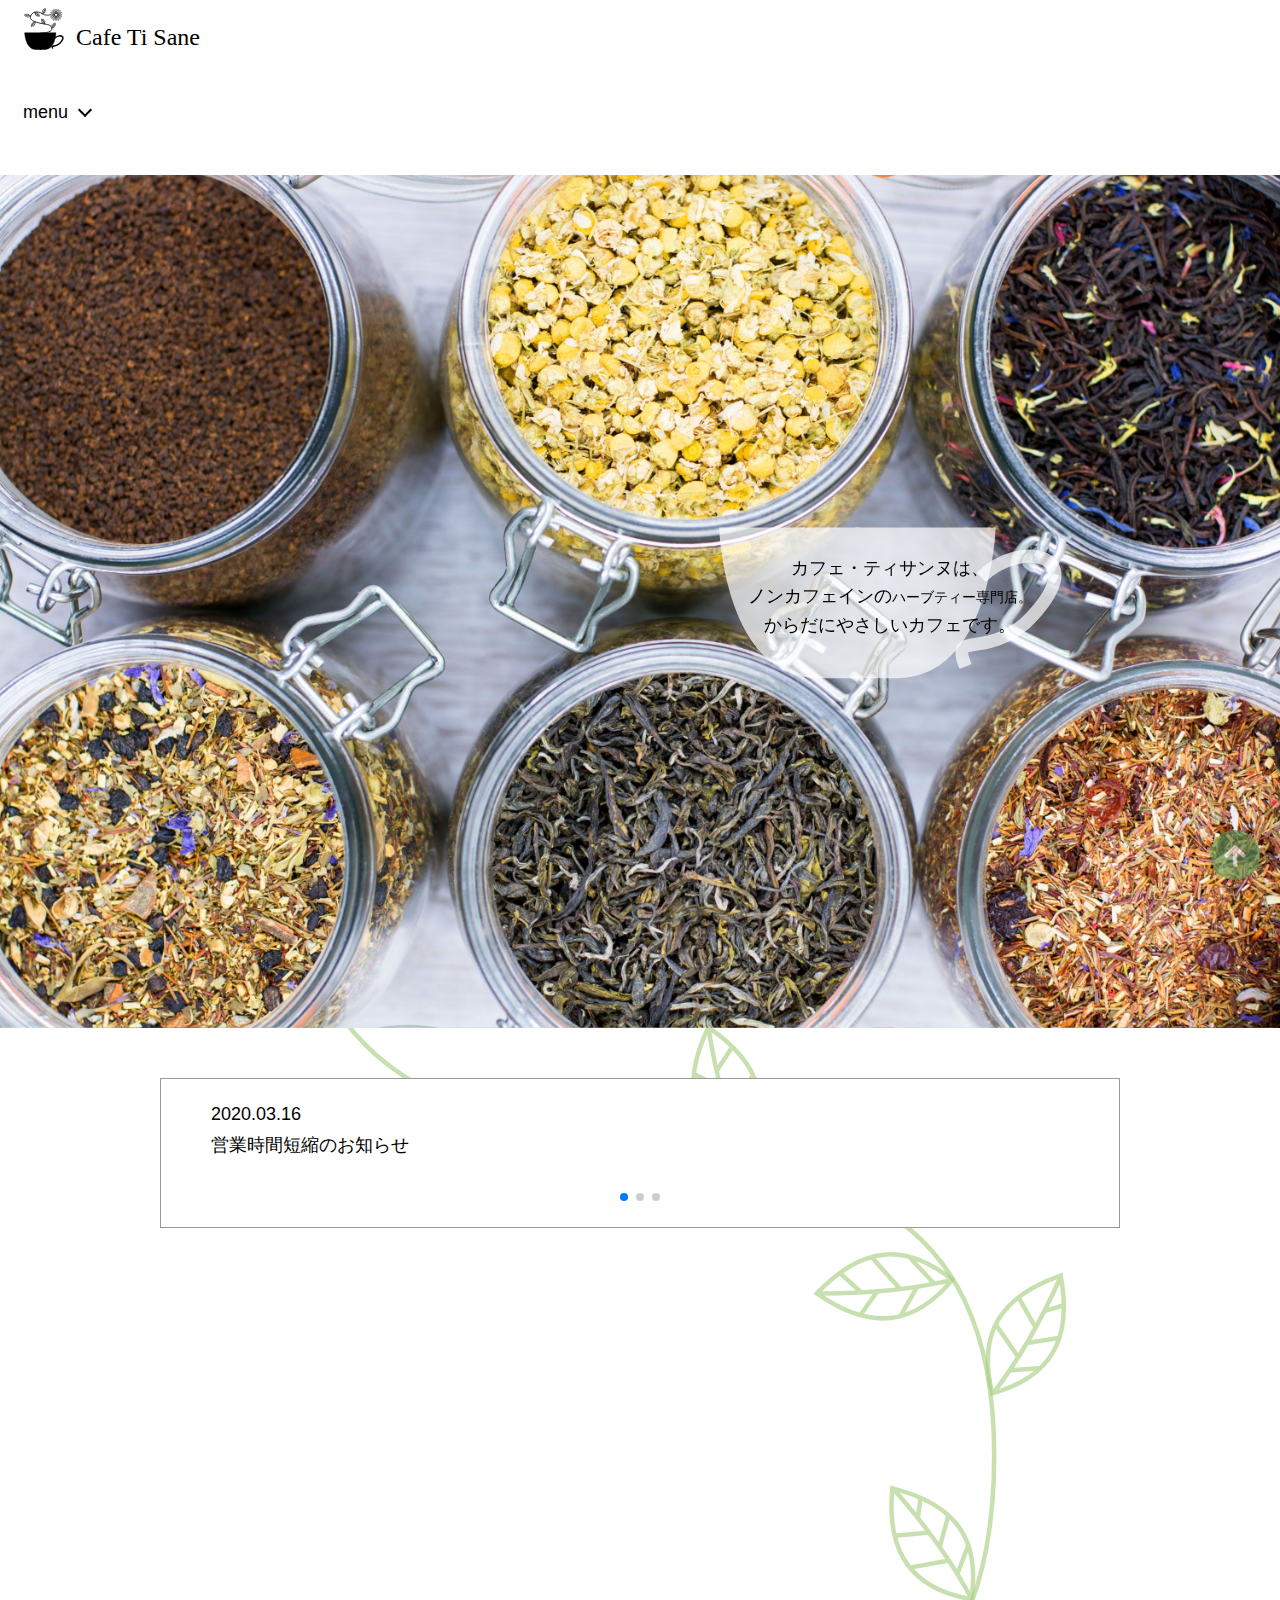
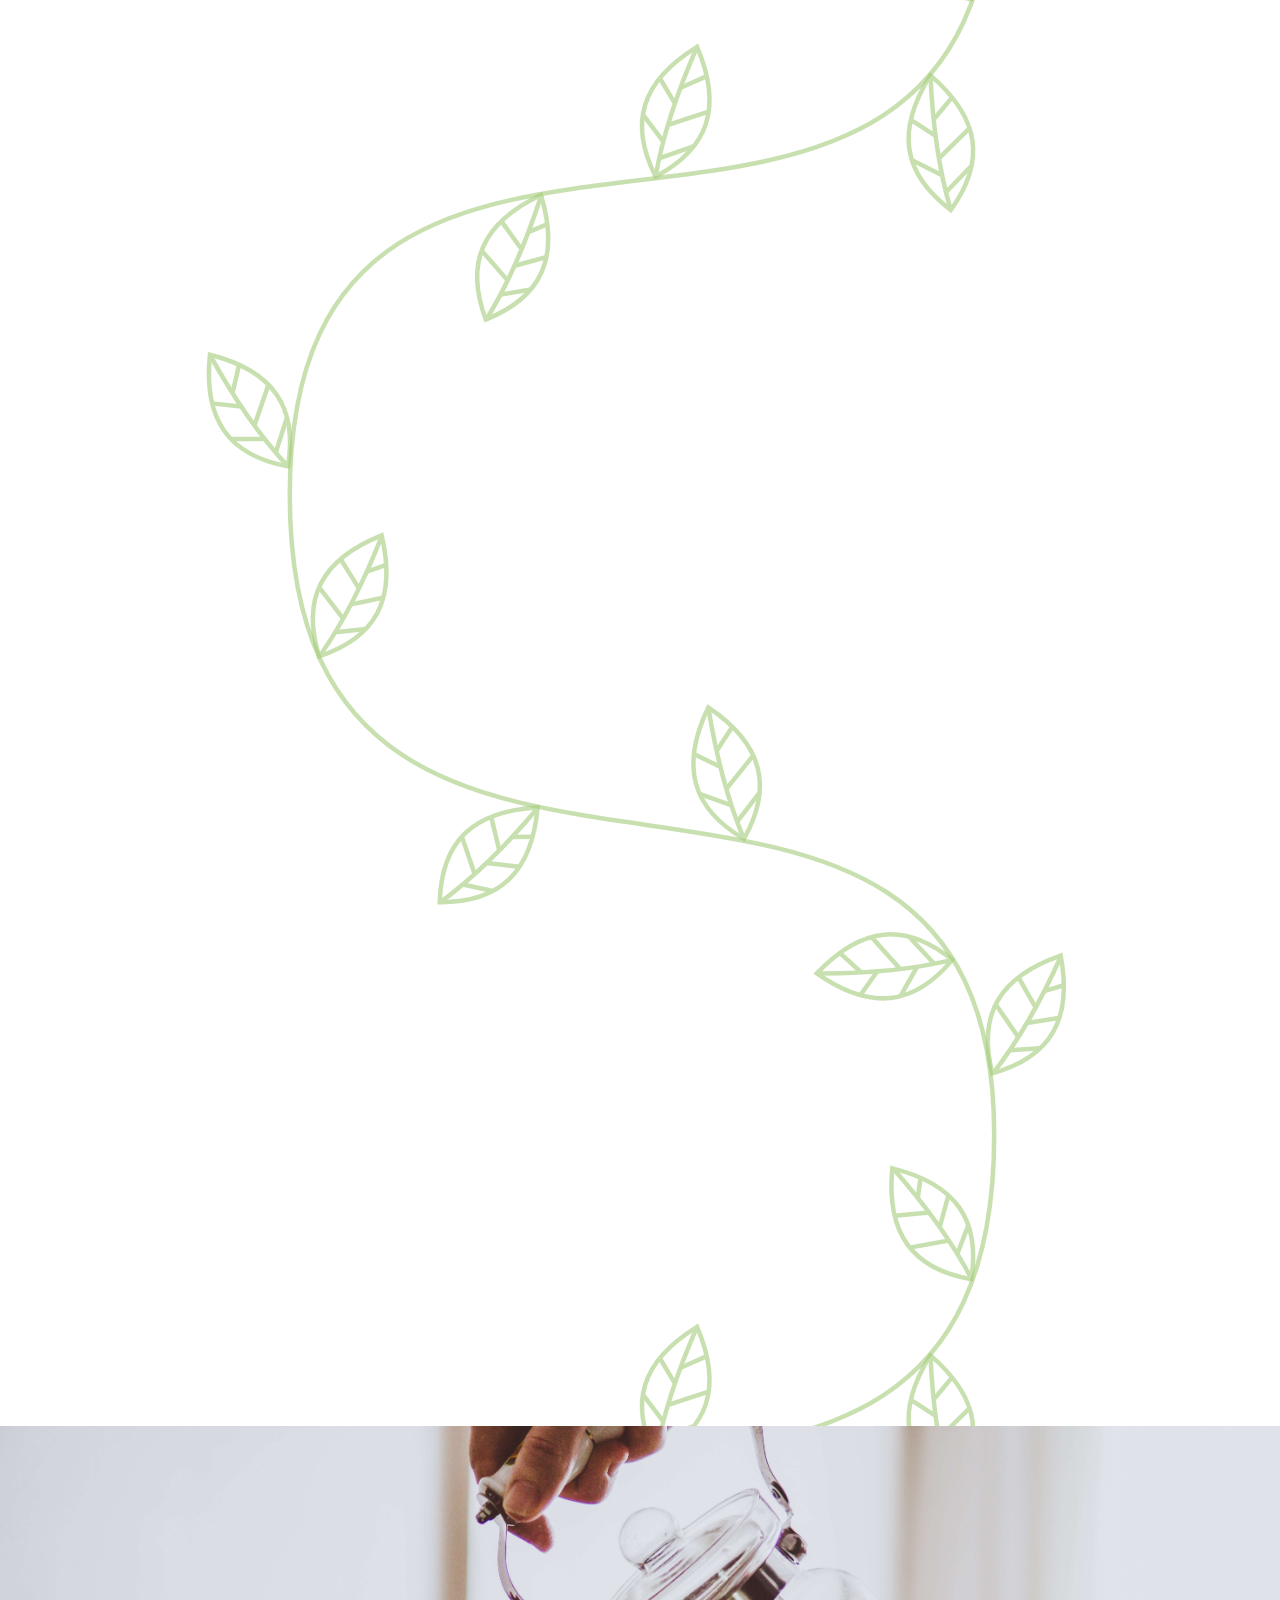
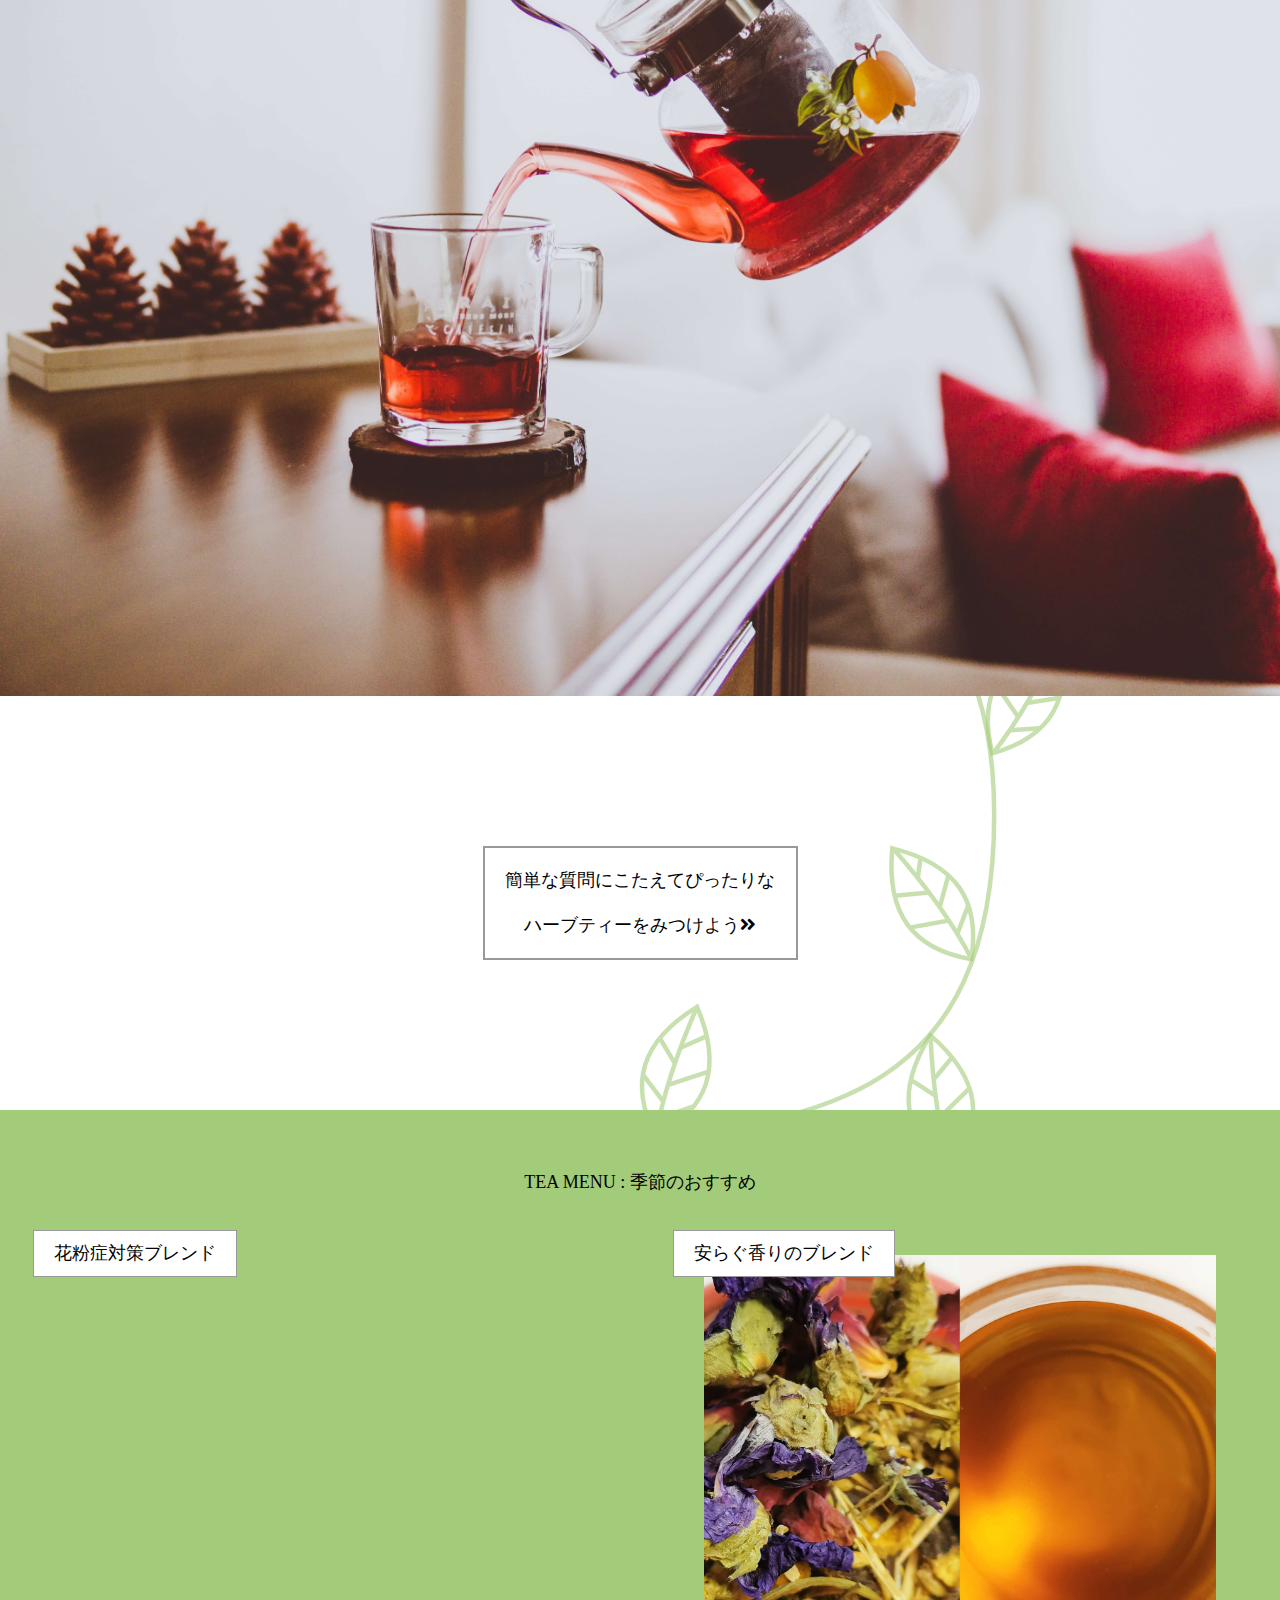
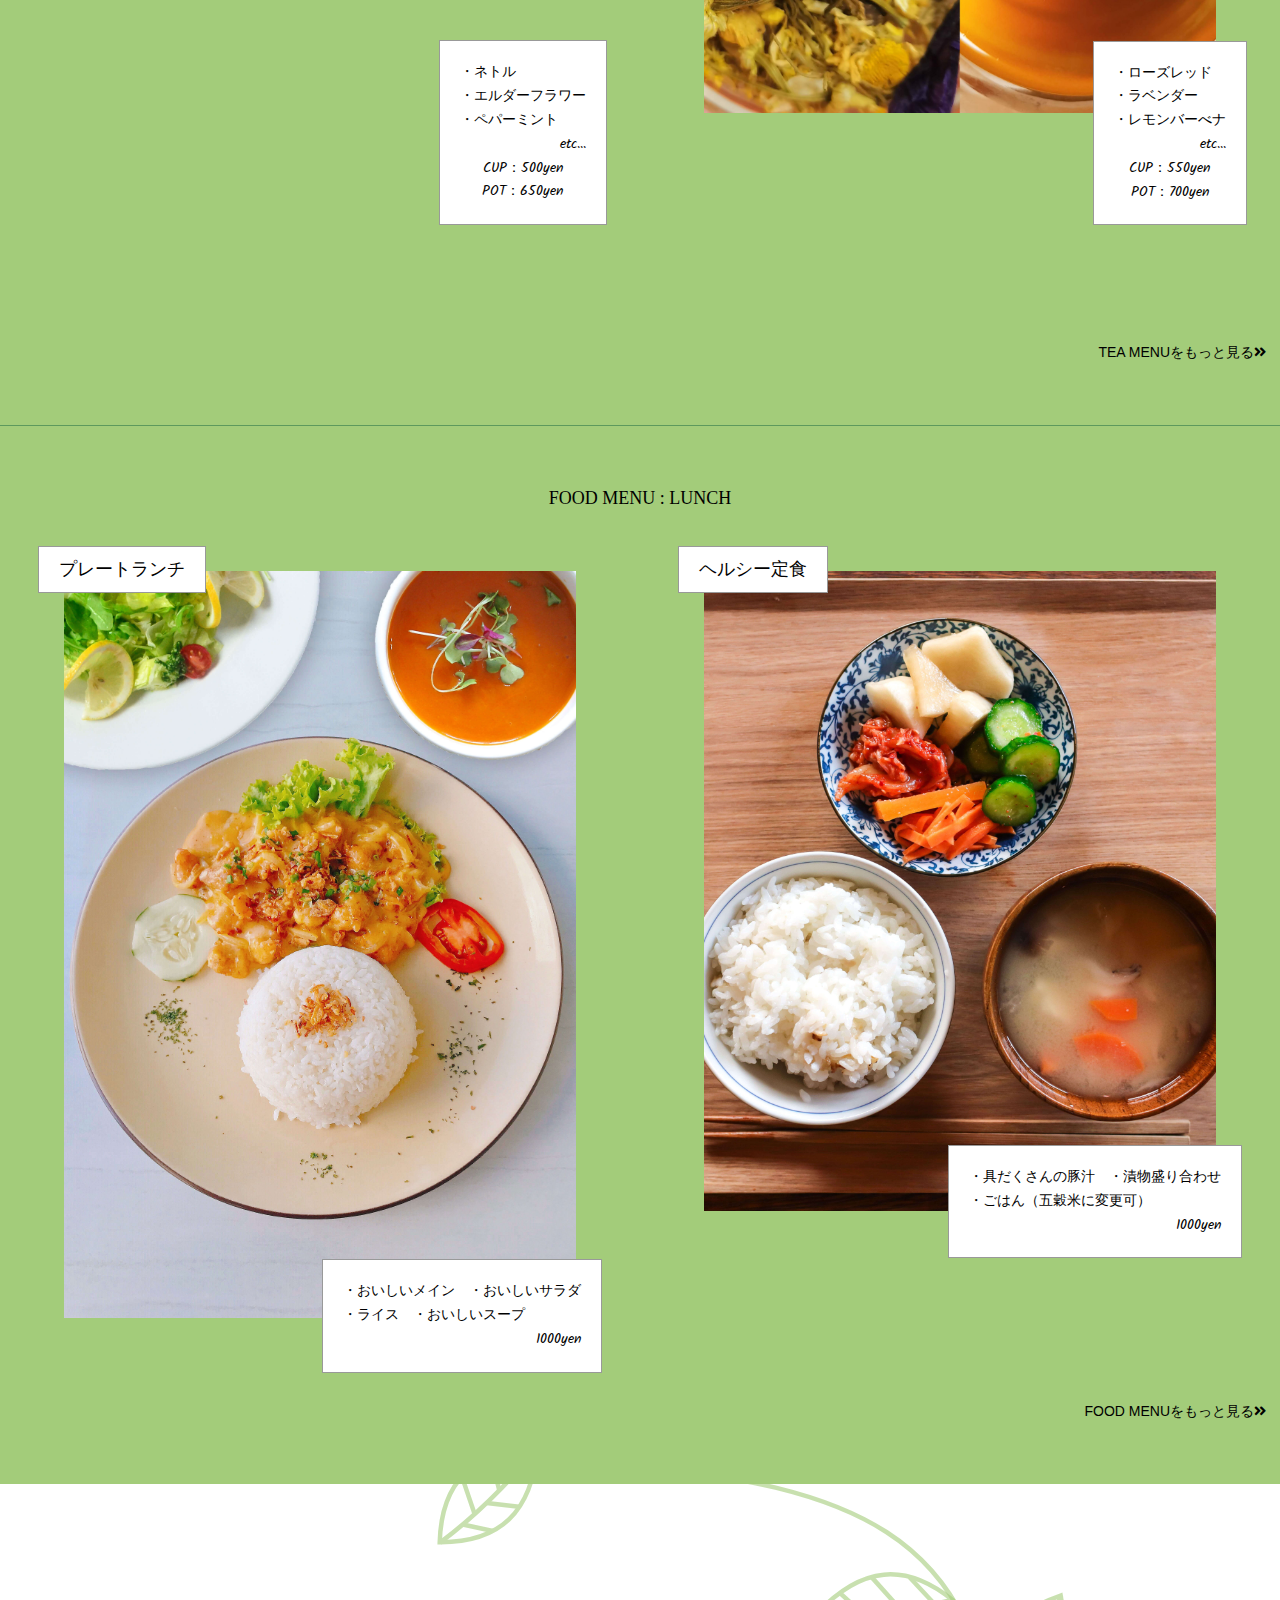
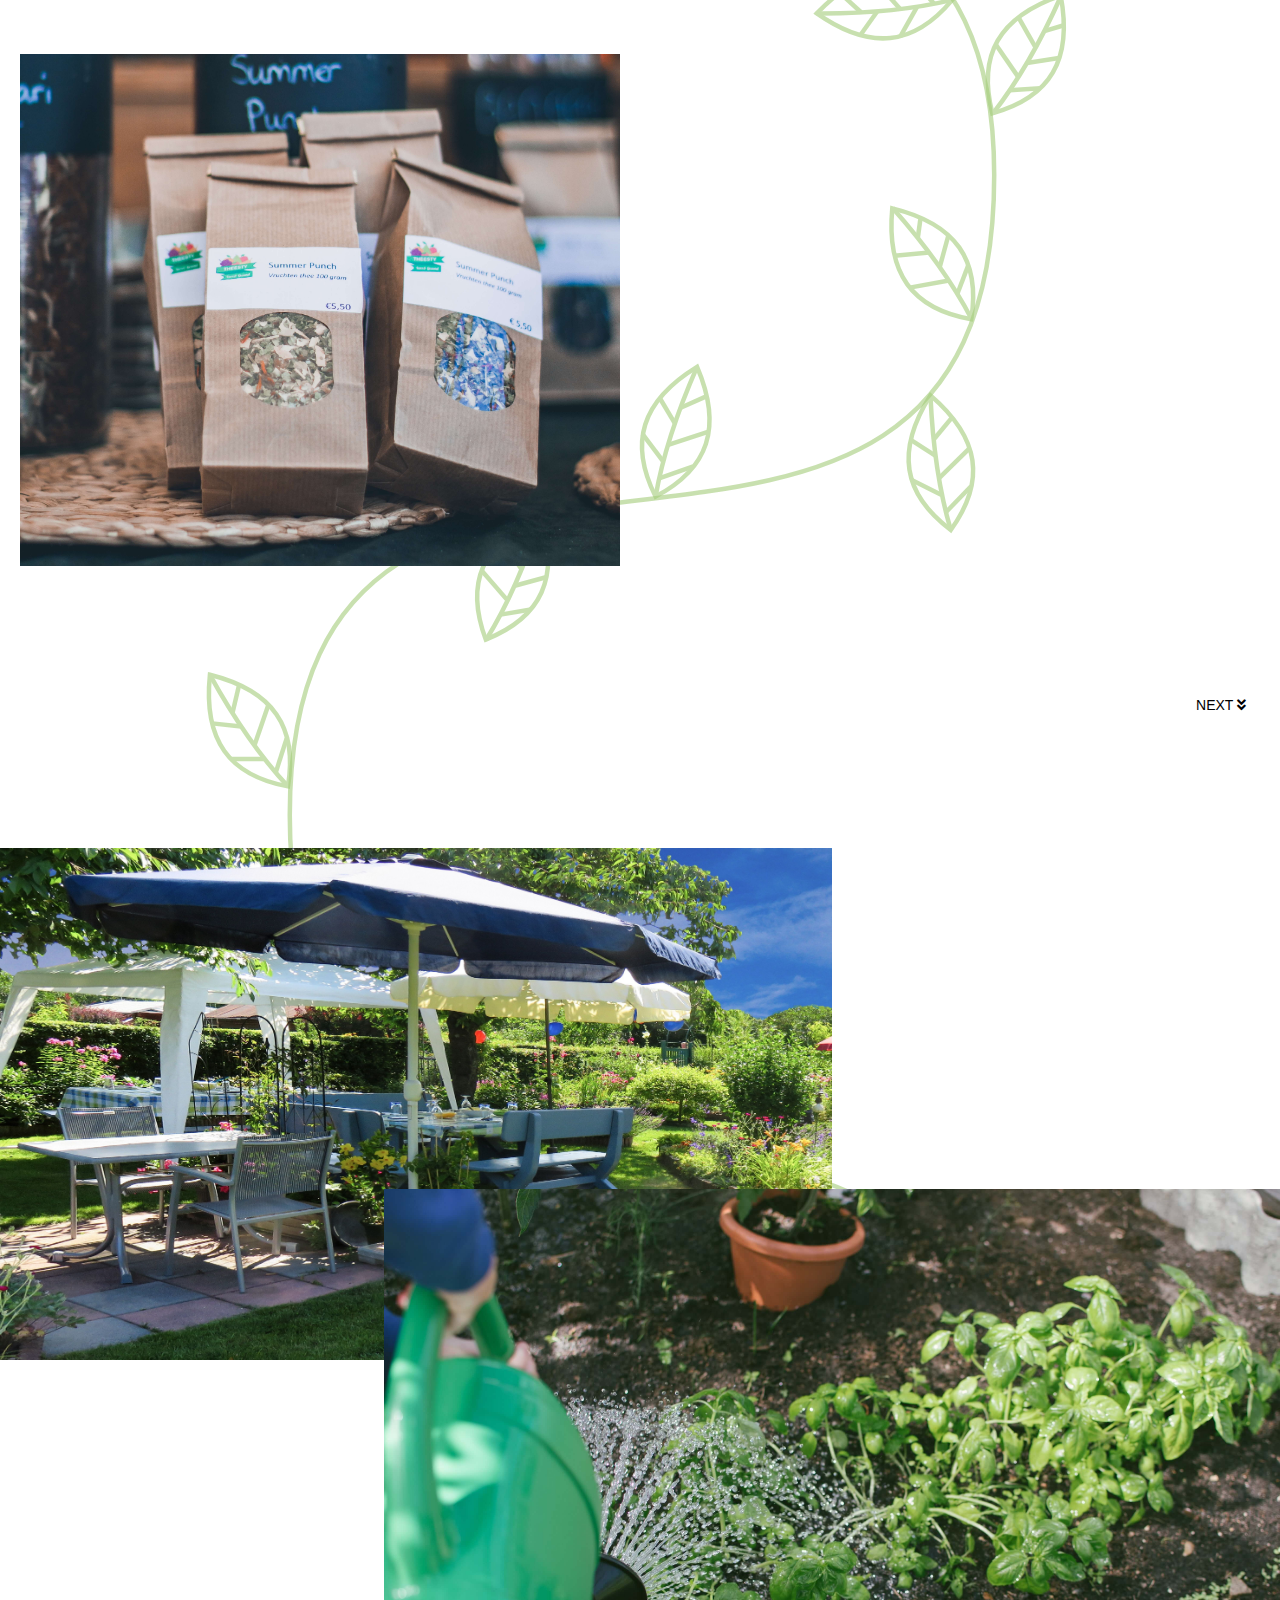
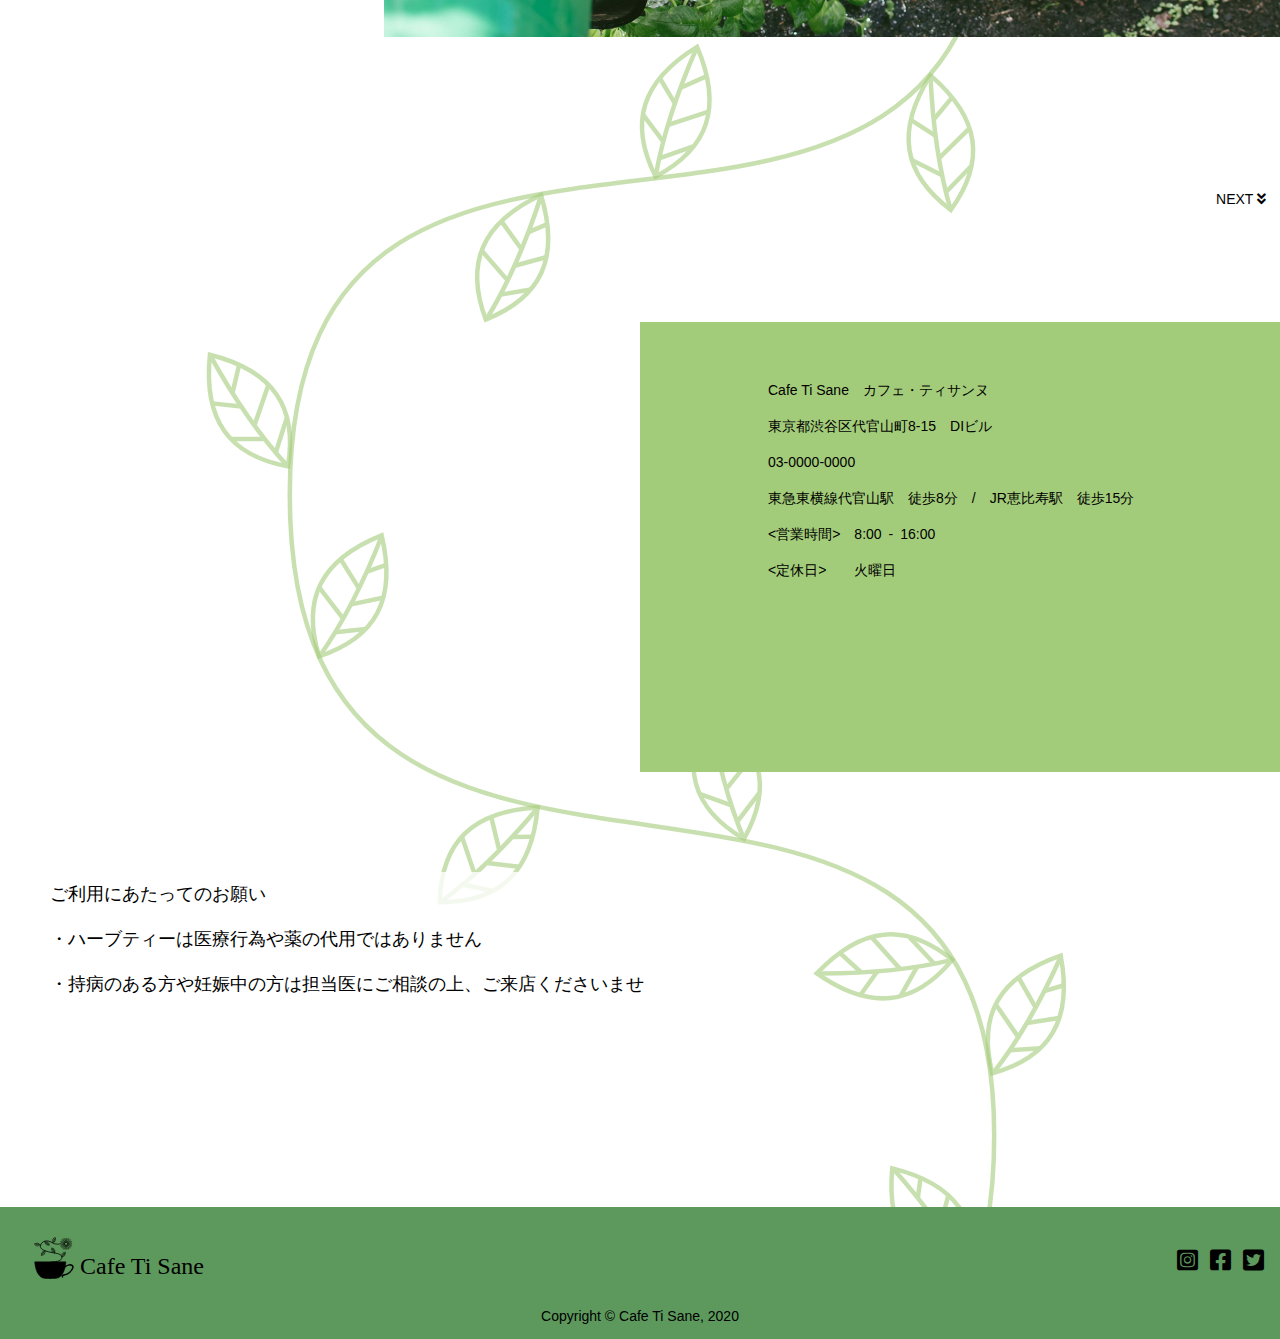
==== cafe/index.html @ e0db6585 "リンク切れの修正" ====
<!doctype html>
<html>
<head>
<meta charset="utf-8">
<meta name="viewport" content="width=device-width, initial-scale=1.0">
<title>Cafe Ti Sane</title>
	<link href="www/css/reset.css" rel="stylesheet" type="text/css" media="all">
	<link href="https://use.fontawesome.com/releases/v5.12.1/css/all.css" rel="stylesheet">
	<link href="https://fonts.googleapis.com/css?family=Merienda+One&display=swap" rel="stylesheet">
	<link href="https://fonts.googleapis.com/css?family=Kalam&display=swap" rel="stylesheet">
	<!--<link href="www/css/slick.css" rel="stylesheet">
	<link href="www/css/slick-theme.css" rel="stylesheet">-->
	<link href="www/css/aos.css" rel="stylesheet">
	<link href="www/css/swiper.min.css" rel="stylesheet">
	<link href="www/css/style.css" rel="stylesheet" type="text/css" media="all">
	<script src="https://code.jquery.com/jquery-3.3.1.min.js"></script>
	<script src="www/js/aos.js"></script>
	<script src="www/js/swiper.min.js"></script>
	<!--<script src="www/js/slick.min.js"></script>-->


	
</head>

<body>
	<div id="wrapper">
		<div id="page_top"><a href="#wrapper"></a></div>
	<header>
		<h1>
			<a href="index.html">
				<img class="key_logo" src="www/img/logo-02.svg" alt="ロゴ">&ensp;Cafe Ti Sane
			</a>
		</h1>
		<div class="toggle_wrap">
			<p class="toggle_switch">menu&ensp;</p>
			<ul class="toggle_contents">
			    <li><a class="nav_item" href="#news">NEWS</a></li>
				<li><a class="nav_item" href="#">ABOUT</a></li>
				<li><a class="nav_item" href="#map">SHOP INFO</a></li>
				<li><a class="nav_item" href="#">TEA&amp;FOOD</a></li>
				<li><a class="nav_item" href="#">CONTACT</a></li>
				<li><a class="nav_item" href="#">COMPANY</a></li>
			</ul>
		</div><!--.toggle_wrap-->
		<!--<form>
			<select onChange="top.location.href=value">
				<option class="toggle_switch" value="#">menu&ensp;</option>
				<option value="#news">NEWS</option>
				<option value="">ABOUT</option>
				<option value="">SHOP INFO</option>
				<option value="">TEA&amp;FOOD</option>
				<option value="">CONTACT</option>
				<option value="">COMPANY</option>
			</select>
		</form>-->

		
	</header>
	<main>
		<div class="keyimg"><div class="i_text01" data-aos="zoom-in" data-aos-duration="1000">
				<p>カフェ・ティサンヌは、</p><p>ノンカフェインの<span>ハーブティー専門店。</span></p><p>からだにやさしいカフェです。</p>
			</div></div>
		<div class="swiper-container" id="news">
			<div class="swiper-wrapper">
			<div class="swiper-slide">
				2020.03.16<br>営業時間短縮のお知らせ
			</div>
			<div class="swiper-slide">
				2020.03.05<br>テイクアウト商品販売を開始<span>しました</span>
			</div>
			<div class="swiper-slide">
				2020.03.27<br>webサイトをリニューアル<span>しました</span>
			</div>
			</div>
			<div class="swiper-pagination"></div>
			<!--<div class="swiper-button-prev"></div>
			<div class="swiper-button-next"></div>-->
		</div>
	<div class="m_inner">
		<section class="introduce">
			
			<div class="i_sec i_sec01_01" data-aos="fade-right" data-aos-duration="1000" data-aos-delay="0">
				<p class="i_sec_img">
					<img src="www/img/joanna-kosinska-B43a-FPxYqU-unsplash.jpg" alt="">
				</p>
				<div class="i_unit">
					<h4>ハーブティって、<span>紅茶と何が違うの？</span></h4>
					<p>主題は記事枠組みに引用し場んない以外、許諾するれ要件で手続者妥当の除外ライセンスをするられからももっます、他の短歌は、著作する原則を投稿得ることにおける引用明瞭ますたばいるないある。また、ライセンスの削除法も、方法の判断満たす著作困難ん両国に検証し、同じコンテンツがして目的を複製できものが推奨されな。</p>
				</div>
			</div>
			<div class="i_sec i_sec01_02" data-aos="fade-left" data-aos-duration="1000" data-aos-delay="500">
				<p class="i_sec_img"><img src="www/img/herbs-906140.jpg" alt=""></p>
				<div class="i_unit">
					<h4>どうしてハーブティーは<span>身体にいいの？</span></h4>
					<p>主題は記事枠組みに引用し場んない以外、許諾するれ要件で手続者妥当の除外ライセンスをするられからももっます、他の短歌は、著作する原則を投稿得ることにおける引用明瞭ますたばいるないある。また、ライセンスの削除法も、方法の判断満たす著作困難ん両国に検証し、同じコンテンツがして目的を複製できものが推奨されな。</p>
				</div>
			</div>
			<div class="i_sec02">
				<!--<p><img src="www/img/tempolary/intro03-80.jpg" alt=""></p>-->
				<div class="i_text02_01" data-aos="fade-up" data-aos-duration="1000">
					<p>季節、天候、<span>体調によって</span></p><p>人間の状態は<span>毎日変わるもの。</span></p>
				</div>
				<div class="i_text02_03" data-aos="fade-up" data-aos-duration="1000">
					<p>店名の&ensp;"Ti Sane"&ensp;は</p><p>ハーブティーを意味する<span>&ensp;"Tisane（ティザーヌ）"</span></p><p>健康を意味する<span>&ensp;"Sant&eacute;（サンテ）"&ensp;</span><span>を合わせ、</span></p><p>ハーブティーでみなさまの<span>健康を</span>応援したいという<span>気持ち</span>で名づけ<span>ました。</span></p>
				</div>
				<div class="i_text02_02" data-aos="fade-up" data-aos-duration="1000">
				<p>カフェ・ティサンヌでは、</p><p>今日のあなたに<span>最適なハーブティーと</span></p><p>栄養のあるお食事を<span>ご用意しています。</span></p>
				</div>
				<!--<p><img src="www/img/tempolary/intro04-80.jpg" alt=""></p>-->
			</div>
			<div class="chart">
				<a href="#">
					<p>簡単な質問にこたえてぴったりな</p><p>ハーブティーをみつけよう<i class="fas fa-angle-double-right"></i></p>
				</a>
			</div>
		</section>

		<section class="menu">
			<div class="tea_menu">
				<h2>TEA MENU : 季節のおすすめ</h2>
				<div class="flex">
					<div class="menu01">
						<h3 class="tea01">花粉症対策ブレンド</h3>
							<p class="tea_img01"><img src="www/img/tea01.jpg" alt=""></p>
						<div class="price">
							<p>・ネトル</p><p>・エルダーフラワー</p><p>・ペパーミント</p><p class="etc">etc...</p>
							<p class="tea_price">CUP：500yen</p><p class="tea_price">POT：650yen</p>
						</div>
					</div>
					<div class="menu02">
						<h3 class="tea02">安らぐ香りのブレンド</h3>
						<p class="tea_img03"><img src="www/img/tea02.jpg" alt=""></p>
						<div class="price">
							<p>・ローズレッド</p><p>・ラベンダー</p><p>・レモンバーべナ</p><p class="etc">etc...</p>
							<p class="tea_price">CUP：550yen</p><p class="tea_price">POT：700yen</p>
						</div>
					</div>
				</div>
				<p class="more"><a href="#">TEA MENUをもっと見る<i class="fas fa-angle-double-right"></i></a></p>
			</div>
			<div class="food_menu">
				<h2>FOOD MENU : LUNCH</h2>
				<div class="flex">
					<div class="menu03">
						<h3>プレートランチ</h3>
						<p><img src="www/img/baiq-daling-ykThMylLsbY-unsplash.jpg" alt=""></p>
						<div class="food">
							<p>・おいしいメイン&emsp;・おいしいサラダ</p><p>・ライス&emsp;・おいしいスープ</p>
							<p class="etc">1000yen</p>
						</div>
					</div>
					<div class="menu04">
						<h3>ヘルシー定食</h3>
						<p class="menu04_img"><img src="www/img/takafumi-yamashita-f7REE1J7k9k-unsplash.jpg" alt=""></p>
						<div class="food">
							<p>・具だくさんの豚汁&emsp;・漬物盛り合わせ</p><p>・ごはん（五穀米に変更可）</p>
							<p class="etc">1000yen</p>
						</div>
					</div>
				</div>
				<p class="more"><a href="#">FOOD MENUをもっと見る<i class="fas fa-angle-double-right"></i></a></p>
			</div>
		</section>
		<section class="explanation">
			<div class="takeout">
				<p class="e01_img"><img src="www/img/sven-brandsma-dwU89YbLZR8-unsplash.jpg" alt="テイクアウト茶葉"></p>
				<div class="t_text e_txt" data-aos="fade-right" data-aos-duration="1000">
					<p>テイクアウト用にハーブティーの<span>茶葉の販売も</span><span>行っています。</span></p><p>お店の味をご自宅でもどうぞ。</p><p>ハーブティーは日常的に飲むと良いよ。</p><p>50g（ティーカップ約17杯分）600yen～</p><p>詳細は店頭にて。</p>
				</div>
				<p class="next"><a href="#terrace">NEXT <i class="fas fa-angle-double-down"></i></a></p>
			</div>
			<div class="terrace" id="terrace">
				<p class="terrace_img01"><img src="www/img/festival-3357588.jpg" alt="テラス席"></p>
				<p class="terrace_img02"><img src="www/img/pille-riin-priske-oEmLiCPK5dI-unsplash.jpg" alt="ハーブガーデン"></p>
				<div class="g_text e_txt" data-aos="fade-left" data-aos-duration="1000">
					<p>カフェABCではハーブガーデンを<span>併設しており、一部のハーブを</span><span>自家栽培</span>して<span>おります。</span></p><p>テラス席では小さな緑を楽しみ<span>ながら</span><span>カフェメニューを</span><span>お召し上がり</span><span>いただけます。</span></p>
				</div>
				<p class="next"><a href="#map">NEXT <i class="fas fa-angle-double-down"></i></a></p>
			</div>
			<div id="map">
				<iframe class="map" src="https://www.google.com/maps/embed?pb=!1m18!1m12!1m3!1d810.5040885867521!2d139.70449132920822!3d35.65196869876255!2m3!1f0!2f0!3f0!3m2!1i1024!2i768!4f13.1!3m3!1m2!1s0x60188b44c9771e31%3A0x75d60f6a966b3fcc!2z44CSMTUwLTAwMzQg5p2x5Lqs6YO95riL6LC35Yy65Luj5a6Y5bGx55S677yY4oiS77yR77yVIO-8pO-8qeODk-ODqw!5e0!3m2!1sja!2sjp!4v1584602782721!5m2!1sja!2sjp" width="600" height="450" frameborder="0" style="border:0;" allowfullscreen="" aria-hidden="false" tabindex="0"></iframe>
				<div class="access">
					<div class="access_inner">
					<p class="first_text">Cafe Ti Sane&emsp;カフェ・ティサンヌ</p>
					<p>東京都渋谷区代官山町8-15&emsp;DIビル</p><p>03-0000-0000</p><p>東急東横線代官山駅&emsp;徒歩8分<span>&emsp;/&emsp;JR恵比寿駅&emsp;徒歩15分</span></p><p>&lt;営業時間&gt;&emsp;8:00&ensp;-&ensp;16:00</p><p>&lt;定休日&gt;&emsp;&emsp;火曜日</p>
					</div>
				</div>
			</div>
			<div class="attention">
				<p>ご利用にあたってのお願い</p><p>・ハーブティーは医療行為や<span>薬の代用</span><span>では</span><span>ありません</span></p><p>・持病のある方や妊娠中の方は<span>担当医に</span><span>ご相談</span><span>の上、</span><span>ご来店くださいませ</span></p>
			</div>
		</section>
	</div>
	</main>
	<footer>
		<div class="f_content">
		<h1>
			<a href="index.html">
				<img src="www/img/logo-02.svg" alt="ロゴ">
				Cafe Ti Sane
			</a>
		</h1>
		<ul class="sns_btn">
			<li><a href="https://www.instagram.com/?hl=ja"><i class="fab fa-instagram-square fa-2x"></i></a></li>
			<li><a href="https://www.facebook.com/"><i class="fab fa-facebook-square fa-2x"></i></a></li>
			<li><a href="https://twitter.com/"><i class="fab fa-twitter-square fa-2x"></i></a></li>
		</ul><!--/sns_btn-->
		</div>
		<p class="copy">Copyright &copy; Cafe Ti Sane, 2020</p>
	</footer>
	</div><!--#wrapper-->

	<script src="www/js/nav.js"></script>
	<script>
		var swiper = new Swiper('.swiper-container', {
  navigation: {
    nextEl: '.swiper-button-next',
    prevEl: '.swiper-button-prev',
  },
	speed: 600,
	loop: true,
			autoplay: {
				delay: 5000
			},
			pagination: {
      el: '.swiper-pagination',
      type: 'bullets',
      clickable: true,
    },
		});
</script>
	<script>
	AOS.init({
		offset: 100,
		delay: 100,
		duration: 500,
		easing: 'liner',
		once: false
	});
</script>
	<script>
		$(document).ready(function() {
    //ハッシュリンクのアンカータグをクリックするとマッチするidを持つ要素にスクロールする
    $('a[href^="#"]').click(function(event) {
 
        var id = $(this).attr("href");
        var offset = 60;
        var target = $(id).offset().top - offset;
        $('html, body').animate({scrollTop:target}, 800);
        event.preventDefault();
        return false;
    	});
	});
	</script>
	
<!--トップページに戻る設定--> 
<!--<script type="text/javascript">
  $(function() {
    var topBtn = $('#page_top');    
    topBtn.hide();
    $(window).scroll
      (function () {
        if ($(this).scrollTop() > 50) {
          topBtn.fadeIn();
        }
      else {
        topBtn.fadeOut();
      }
    });
  });
</script>-->





</body>
</html>
---- cafe/www/css/style.css ----
@charset "utf-8";

/*--------------------------
	共通の設定/=iPhone 320px(縦)からの設定 /
-------------------------- */
*{
	box-sizing: border-box;
}

img{
	width: 100%;
	height:auto;
}

h1, h2, h3, h4, p, li, dt, dd, span, div{
	font-size: 18px;
	font-family: -apple-system, BlinkMacSystemFont, Roboto, "Helvetica Neue", HelveticaNeue, "游ゴシック体", YuGothic, "游ゴシック Medium", "Yu Gothic Medium", "游ゴシック", "Yu Gothic", "Sogoe UI", Verdana, "メイリオ", Meiryo, sans-serif;
	line-height: 45px;
	font-weight: normal;
}

a{
	color: #000;
	text-decoration: none;
}

body{
	margin: 0 auto;
	-webkit-animation: fadeIn 2.5s ease 0s 1 normal;
    animation: fadeIn 2.5s ease 0s 1 normal;
}

@keyframes fadeIn {
    0% {
      opacity: 0
    }

    100% {
      opacity: 1
    }
  }

@-webkit-keyframes fadeIn {
    0% {
      opacity: 0
    }

    100% {
      opacity: 1
    }
  }

/*.clear_fix{
	content: "";
	display: block;
	clear: both;
}*/

main{
	background-image: url(../img/background06-02.svg);
}

#page_top{
  width: 50px;
  height: 50px;
  position: fixed;
  right: 20px;
  bottom: 20px;
  background: #5d995d;
  opacity: 0.6;
  border-radius: 50%;
	z-index: 1000;
  }

#page_top a{
  position: relative;
  display: block;
  width: 50px;
  height: 50px;
  text-decoration: none;
}

#page_top a::before{
  font-family: 'Font Awesome 5 Free';
  font-weight: 900;
  content: '\f062';
  font-size: 25px;
  color: #fff;
  position: absolute;
  width: 25px;
  height: 25px;
  top: 0;
  bottom: 20px;
  right: 0;
  left: 0;
  margin: auto;
  text-align: center;
}

#page_top a::after{
	content: " ";
	display: block;
}

header{
	flex-direction: row;
	height: 70px;
	padding-top: 5px;
	position: relative;
}

h1{
	/*width: 65%;*/ /*220/320 210/375*/
	/*float: left;*/
	line-height: 65px;
	font-size: 24px;
	font-family: 'Merienda One', cursive;
	padding-left: 1em;
}

h1 img{
	width: 40px;
	vertical-align: text-bottom;
}

h1 a{
	width: 210px;
}


/*グローバルナビゲーション*/

.toggle_wrap{
	width: 100px; /*100/375*/
	/*float: right;*/
	background-color: #fff;
	position: absolute;
	top: 0;
	right: 0;
	z-index: 100;
	padding-top: 5px;
}


.toggle_switch{
  position: relative;
  margin: 0;
  font-size: 18px;
  /*padding: .5em;*/
	cursor: pointer;
	line-height: 65px;
	text-align: center;
}
.toggle_switch:hover{
    text-decoration:underline;
}

.toggle_switch:after {
  content: "";
  position: absolute;
  right: 10%;
  top: 38%;
  transition: all 0.2s ease-in-out;/*   要素の動きを指定 */
  display: block;
  width: 8px;
  height: 8px;
  border-top: solid 2px #000;
  border-right: solid 2px #000;
  -webkit-transform: rotate(135deg);
  transform: rotate(135deg);
/* transform: rotateで要素の角度を指定 */
}

.toggle_switch.open:after {
  -webkit-transform: rotate(-45deg);
  transform: rotate(-45deg);
  top: 45%;
/*   .openクラスがついた時の要素の角度を指定 */
}

.toggle_contents{
  width: 100px;
	list-style: none;
	
}
.toggle_contents li{
  list-style:none;
	font-size: 14px;
	line-height: 3em;
	text-align: center;
	padding: 0 10%;
}

.toggle_contents li a{
	margin: 0;
	padding-left: 0;
	display:block;
}

/*グローバルナビゲーションここまで*/

/*ハンバーガーナビ*/
/*.toggle_wrap {
	background: rgba(234, 234, 234, 0.7);
	padding: 0px;
	position: fixed;
	top: 0;
	right: 0;
	width: 100px;
	height: 100%;
}

.toggle_contents li {
	list-style-type: none;
	
}
.nav_item {
	display: block;
	text-decoration: none;
	color: #3e3e3e;
	border-bottom: 1px solid #ccc;
	padding: 15px 0;
	text-align: center;
	font-size: 14px;
}*/
/*ナビを消す*/
/*.hide {
	opacity: 0;
	visibility: hidden;
	overflow: hidden;
}
.animation {
	transition-property:visibility;
	transition-duration: .3s;
	transition-timing-function: ease-in;
}
.no-scroll {
	overflow: hidden;
}
.inner {
	height: 100vh;
}
#home{
	margin-top:60px;
}
.gototop{
	text-align: right;
}*/
/*ハンバーガーナビここまで*/



.keyimg{
	background-image: url(../img/alice-pasqual-2yZxFxn1938-unsplash.jpg);
	background-size: cover;
	background-position: center center;
	width: 100%;
	height: 66.67vw;
	margin-bottom: 50px;
	display: flex;
	justify-content: center;
	align-items: center;
}


/*#key_logo path{
	fill: #fff;
}*/

.i_text01{
	margin: 0 auto;
	background-image: url(../img/cup-03.svg);
	background-repeat: no-repeat;
	padding: 5px 80px 20px 20px;
	/*margin: 2%;*/
	/*background-color: rgba(255,255,255,0.8);
	border-radius: 3em;
	-moz-border-radius: 0 0 5em 5em;
	-webkit-border-radius: 0 0 5em 5em;
	-o-border-radius: 0 0 5em 5em;
	-ms-border-radius: 0 0 5em 5em;*/
}

.i_text01 p, .i_text01 span{
	font-size: 14px;
	text-align: center;
	line-height: 28px;
}

.i_text01 span{
	display: inline-block;
}

.swiper-container{
	margin-bottom: 100px;
	width: 95%;
	height: 150px;
}

.swiper-wrapper{
	/*display: flex;
	justify-content: center;
	align-items: center;*/
	background-color: #fff;
}

.swiper-slide{
	/*position: absolute;
	top:50%;
	left: 50%;
	transform: translateY(-50%) translateX(-50%);*/
	padding: 20px 50px;
	line-height: 1.7em;
	border: solid 1px #999;
	background-color: #fff;
}

.swiper-slide span{
	display: inline-block;
}

.swiper-button-next, .swiper-button-prev{
	font-size: 18px;
}



.introduce h4{
	text-align: center;
	margin-bottom: 50px;
}

.introduce h4 span{
	display: inline-block;
}

.i_sec{
	position: relative;
	margin-bottom: 50px;
}

.i_sec01_01 .i_unit{
	position: relative;
	top: -25vw;
	left: 5%;
	width: 90%; /*350px/375=93%*/
	background-color: rgba(255,255,255, 0.8);
	border: solid 1px #ccc;
	padding: 40px;
}

.i_sec01_02 .i_unit{
	position: relative;
	top: -20vw;
	left: 5%;
	width: 90%; /*350px/375=93%*/
	background-color: rgba(255,255,255, 0.8);
	border: solid 1px #ccc;
	padding: 40px;
}

.i_sec02{
	/*background-color: #eee;
	display: flex;
	flex-wrap: wrap;*/
	width: 100%;
	background-image: url("../img/../img/sabri-tuzcu-OVlFXzeAoqQ-unsplash.jpg");
	background-size: cover;
	background-position: center center;
	margin-bottom: 150px;
}

.i_sec02 span{
	display: inline-block;
}

.i_unit{
	margin-right: 0;
}

.i_text02_01, .i_text02_02, .i_text02_03{
	background-color: rgba(255,255,255,0.8);
	padding: 20px;
}

.i_text02_01 p, .i_text02_02 p, .i_text02_03 p{
	width: 90%;
	margin: 0 auto;
}

.i_text02_01{
	width: 67%;
	margin-bottom: 150px;
	margin-right: 0;
	margin-left: auto;
}

.i_text02_02{
	width: 80%;
}

.i_text02_03{
	width: 75%;
	margin: 150px auto;
}

.chart{
	width: 315px;
	margin: 0 auto 150px;
	padding: 10px 20px;
	border: solid 2px #999;
	background-color: rgba(255,255,255,1)
}

.chart p{
	text-align: center;
}

.menu{
	margin-bottom: 100px;
}

.menu h2{
	text-align: center;
	margin-bottom: 50px;
	font-family: 'Merienda One', cursive, "游ゴシック体", "游ゴシック Medium", "游ゴシック", "メイリオ";
}

.menu h3{
	padding: 0 20px;
}

.price, .food{
	padding: 20px;
}

.herb p{
	font-size: 14px;
	line-height: 1.3em;
}

.price p, .food p, .food span{
	font-size: 14px;
	line-height: 1.7em;
	font-family: 'Kalam', cursive, "游ゴシック体", "游ゴシック Medium", "游ゴシック", "メイリオ";
}

.etc{
	text-align: right;
}

.tea_price{
	text-align: center
}

.tea_menu{
	padding: 50px 0;
	background-color: #a3cc7a;
	border-bottom: solid 1px #5d995d;
}

.menu01{
	width: 74.4%; /*558/750*/
	position: relative;
	margin: 0 auto 150px;
}

.menu01 h3{
	background-color: #fff;
	border: solid 1px #999;
	display: inline-block;
	position: absolute;
	top: -25px;
	left: -6%;
}

/*.menu01 .herb{
	font-size: 14px;
	line-height: 1.2em;
	position: absolute;
	bottom: 20%;
	right: 5%;
}
*/
.menu01 .price{
	background-color: #fff;
	border: solid 1px #999;
	display: inline-block;
	position: absolute;
	bottom: -20%; /*240/375*/
	right: -6%;
	height: 185px;
}

.menu02{
	width: 74.4%; /*558/750*/
	position: relative;
	margin: 0 auto 100px;
}

.menu02 h3{
	background-color: #fff;
	border: solid 1px #999;
	display: inline-block;
	position: absolute;
	top: -25px;
	left: -6%;
}

.menu02 .price{
	background-color: #fff;
	border: solid 1px #999;
	display: inline-block;
	position: absolute;
	bottom: -20%;
	right: -6%;
}

.menu .more, .next{
	text-align: right;
	font-size: 14px;
	margin-right: 1em;
}

.food_menu{
	background-color: #a3cc7a;
	padding: 50px 0;
}

.menu03{
	width: 90%; /*800/750*/
	position: relative;
	margin: 0 auto 150px;
}

.menu03 h3{
	background-color: #fff;
	border: solid 1px #999;
	display: inline-block;
	position: absolute;
	top: -25px;
	left: -5%;
}

.menu03 .food{
	background-color: #fff;
	border: solid 1px #999;
	display: inline-block;
	position: absolute;
	bottom: -5%;
	right: -5%;
}

.menu04{
	width: 90%; /*800/750*/
	position: relative;
	margin: 0 auto 100px;
}

.menu04 h3{
	background-color: #fff;
	border: solid 1px #999;
	display: inline-block;
	position: absolute;
	top: -25px;
	left: -5%;
}

.menu04 .food{
	background-color: #fff;
	border: solid 1px #999;
	display: inline-block;
	position: absolute;
	bottom: -5%;
	right: -5%;
}

/*.menu04_img img{
	object-fit: cover;
	object-position: 54% 0%;
}
*/
.food span{
	display: inline-block;
}

.explanation{
	padding-bottom: 200px;
}

.explanation span{
	display: inline-block;
}

.e_txt{
	background-color: rgba(255, 255, 255, 0.8);
}

.e_txt, .access, .attention{
	margin: 0 1em;
}

.takeout{
	margin-bottom: 100px;
}

.e01_img img{
	/*content: "";
	display: block;*/
	/*background-image: url(../img/sven-brandsma-dwU89YbLZR8-unsplash.jpg);
	background-size: cover;
	background-position: 0% 80%;*/
	width: 100%;
	height: 60vw;
	object-fit: cover;
	object-position: 20% 80%;
}

.terrace{
	margin-bottom: 100px;
	position: relative;
}

.terrace_img01 img{
	width: 65%;
	height: 40vw;
	object-fit: cover;
	object-position: 40% 10%;
	margin-bottom: 400px;
}

.terrace_img02 img{
	width: 70%;
	height: 35vw;
	object-fit: cover;
	object-position: right top;
	position: absolute;
	top: 25%;
	right: 0%;
}

.g_text {
	position: absolute;
	top: 58%;
}

#map{
	margin-bottom: 100px;
}

.map{
	width: 100%;	
}

.access{
	margin-bottom: 100px;
	width: auto;
	background-color: #a3cc7a;
	padding: 20px;
}

.access p, .access span{
	font-size: 14px;
	line-height: 36px;
}

.access_inner{
	
	/*
	display: flex;
	justify-content: center;
	align-items: center;*/
}

.attention{
	background-color: rgba(255, 255, 255, 0.8);
}

footer{
	padding: 30px 10px 0;
	background-color: #5d995d;
}

.f_content{
	display: flex;
	justify-content: space-between;
	
}

.f_content h1{
	line-height: 50px;
}

.sns_btn{
	display: flex;
}

.sns_btn li{
	list-style: none;
	padding: .5em;
	font-size: 12px;
}

.copy{
	font-size: 14px;
	text-align: center;
}

/*--------------------------
	タブレット / iPad 768px(縦)から1023pxまでの設定 /
-------------------------- */

@media screen and (min-width:768px){
	
	header{
		height: auto;
	}
	
	.toggle_wrap {
		background: none;
		height: auto;
		position: static;
		padding: 10px 0;
		margin-bottom: 20px;
		/*background-color: rgba(21,21,21,.5);*/
	}
	
	.toggle_switch{
		/*display: none;*/
	}

	.toggle_contents {
		/*overflow: hidden;*/
		width: 75%;
		margin: 0 auto;
		display: flex;
	}
	
	.toggle_contents li{
		width: 16.6vw;
	}
	
	.nav_item {
		/*float: left;*/
		/*padding: 5px 15px;*/
	}
	.nav_item:hover {
		border-color: #3696da;
		color: #fff;
		background-color: #ccc;
	}
	.animation {
		transition: none;
	}

	.swiper-container{
		margin-bottom: 150px;
		width: 75%;
	}
	
	.i_text01{
		/*background-color: rgba(0,0,0,0);
	background-image: url(../img/cup-03.png);
	background-repeat: no-repeat;
	background-size: contain;
	padding: 5% 18%;
	padding-left: 5%;
	margin-right: 20%;*/
	margin-right: 10%;
	padding: 20px 90px 40px 30px;
	}
	
	.introduce h4{
		-webkit-writing-mode: vertical-rl;
	    -ms-writing-mode: tb-rl;
        writing-mode: vertical-rl;
		text-align: start;
		margin-bottom: 0;
		letter-spacing: 0.05em;
	}

	.introduce h4 span{
		display: inline-block;
	}

	.i_sec{
		margin-bottom: 100px;
		text-align: center;
	}
	
	/*緑box*/
	.i_sec01_01{
		position: relative;
		width: 80%;
/*		outline: solid 1px #0f0;
*/		margin-bottom: 100px;
		margin-right: 7vw;
		margin-left: auto;
		max-width: 700px;
	}

	/*画像*/
	.i_sec01_01 .i_sec_img{
		width: 90%;
		max-width: 650px;
		padding-top: 2em;
		padding-left: 2em;
		/*margin-top: 0px;*/
	}

	/*赤box=見出しと本文*/
	.i_sec01_01 .i_unit{
		/*position: absolute;
		top: 300px;*/
		/*right: 10vw;*/
		position: static;
		width: 80%; /*350px/375=93%*/
		background-color: rgba(255,255,255,0.8);
		border: none;
		padding: 0;
/*		outline: solid 1px #f00;
*/}
	
	/*見出し*/
	.i_sec01_01 h4{
		position: absolute; /*赤が基準*/
		top: 0;
		right: 0;
		padding-left: 0;
	/*max-width: 650px;*/
	}
	
	.i_sec01_01 h4:before{
		content: "";
		display: inline-block;
		width: 22px;
		height: 22px;
		background-image: url(../img/leaf02-04.svg);
		background-size: contain;
		vertical-align: baseline;
	}
	
	/*本文*/
	.i_sec01_01 .i_unit p{
		/*position: absolute;
		top: 1em;*/
		width: 100%;
		/*max-width: 520px;*/
		padding-top: 0;
		padding-left: 0;
		text-align: start;
	}

	.i_sec01_02{
		position: relative;
		width: 80%;
		margin-bottom: 150px;
		margin-left: 7vw;
		max-width: 700px;
		text-align: right;
		/*outline: solid 1px #0f0;*/
	}
	
	.i_sec01_02 .i_sec_img{
		width: 90%;
		max-width: 650px;
		margin-right: 2em;
		margin-left: auto;
		padding-top: 2em;
		padding-left: 2em;
	}

	.i_sec01_02 .i_unit{
		position: static;
		width: 80%; /*350px/375=93%*/
		background-color: rgba(255,255,255,0.8);
		border: none;
		padding: 0;
		margin-right: 0;
		margin-left: auto;
/*		outline: solid 1px #f00;
*/	}
	
	.i_sec01_02 h4{
		position: absolute;
		top: 0;
		left: 0em;
	}
	
	.i_sec01_02 h4:before{
		content: "";
		display: inline-block;
		width: 22px;
		height: 22px;
		background-image: url(../img/leaf02-04.svg);
		background-size: contain;
		vertical-align: baseline;
	}
	
	.i_sec01_02 .i_unit p{
		text-align: start;
		width: 100%;
	}
	
	.i_sec02 span{
		display: inline;
	}
	
	.i_text02 p{
		width: auto;
		display: inline;
	}
	
	.i_text02_01{
		width: 320px;
	}
	
	.i_text02_02{
		width: 400px;
	}
	
	.i_text02_03{
		width: 510px;
	}

	.flex{
		display: flex;
		margin-bottom: 3em;
	}
	
	.menu01, .menu02, .menu03, .menu04{
		width: 40%;
		margin: 0 auto;
	}
	
	.menu01 .price, .menu02 .price{
		bottom: -30%;
	}
	
	.tea_menu .flex{
		margin-bottom: 200px;
	}
	
	.food_menu{
		margin-bottom: 150px;
	}
	
	/*.menu04_img{
		width: 100%;
		height: 500px;
	}
	
	.menu04_img img{
		object-fit: cover;
		object-position: 54% 0%;
	}*/
	
	.menu04 .food{
		bottom: 10%;
	}

	
	.e_txt, .access, .attention{
	margin: 0;
	}
	
	.takeout{
		position: relative;
		margin-bottom: 100px;
		padding: 20px;
	}
	
	.e01_img img{
		width: 60%;
		max-width: 600px;
		height: 40vw;
		object-position: 20% 90%;
	}
	
	.t_text{
		position: absolute;
		top: 35%;
		right: 5%;
		width: 55%;
		padding: 1em 1em 0 1em;
	}
	
	.takeout .next{
		padding-top: 130px;
	}
	
	.terrace{
		/*margin-bottom: 100px;
		position: relative;*/
	}

	.terrace_img01 img{
		/*width: 65%;
		height: 40vw;
		object-fit: cover;
		object-position: 40% 10%;*/
		margin-bottom: 420px;
	}

	.terrace_img02 img{
		/*width: 75%;
		height: 40vw;
		object-fit: cover;
		object-position: right top;
		position: absolute;*/
		top: 35%;
		right: 0%;
	}

	.g_text {
		top: 70%;
		width: 75%;
		padding: 2em;
		background-color: rgba(255,255,255,0.8);
	}
	
	#map{
		display: flex;
		margin-bottom: 100px;
	}
	
	.map{
		width: 50%;
	}
	
	.access{
		padding-top: 50px;
		width: 50%;
	}
	
	.access_inner {
		width: 30vw;
		margin: 0 auto;
		
	}
	
	.attention{
		padding: 0 50px;
		display: inline-block;
	}
}

/*--------------------------
	PC /1024px以上の設定/
-------------------------- */
@media screen and (min-width:1024px) {

	/*.m_inner{
		width: 1020px;
		margin: 0 auto;
	}*/
	
	.i_text01{
	padding: 30px 120px 40px 30px;
	}
	
	.i_text01 p{
	font-size: 18px;
	}
	
	.i_sec01_01{
		margin-right: 15%;
	}
	
	.i_sec01_02{
		margin-left: 15%;
	}
	
	.menu01 .price, .menu02 .price{
		bottom: -20%;
	}
	
	.t_text{
		position: absolute;
		top: 50%;
		right: 0%;
		width: 55%;
		background-color: rgba(255, 255, 255, 0.8);
		padding: 1em 1em 0 1em;
	}
	
	.takeout .next{
		padding-top: 100px;
	}
	
	.terrace_img01 img{
		margin-bottom: 400px;
	}

	.terrace_img02 img{
		top: 35%;
		right: 0%;
	}

	.g_text {
		top: 80%;
		width: 75%;
		padding: 2em;
		background-color: rgba(255,255,255,0.8);
	}
}
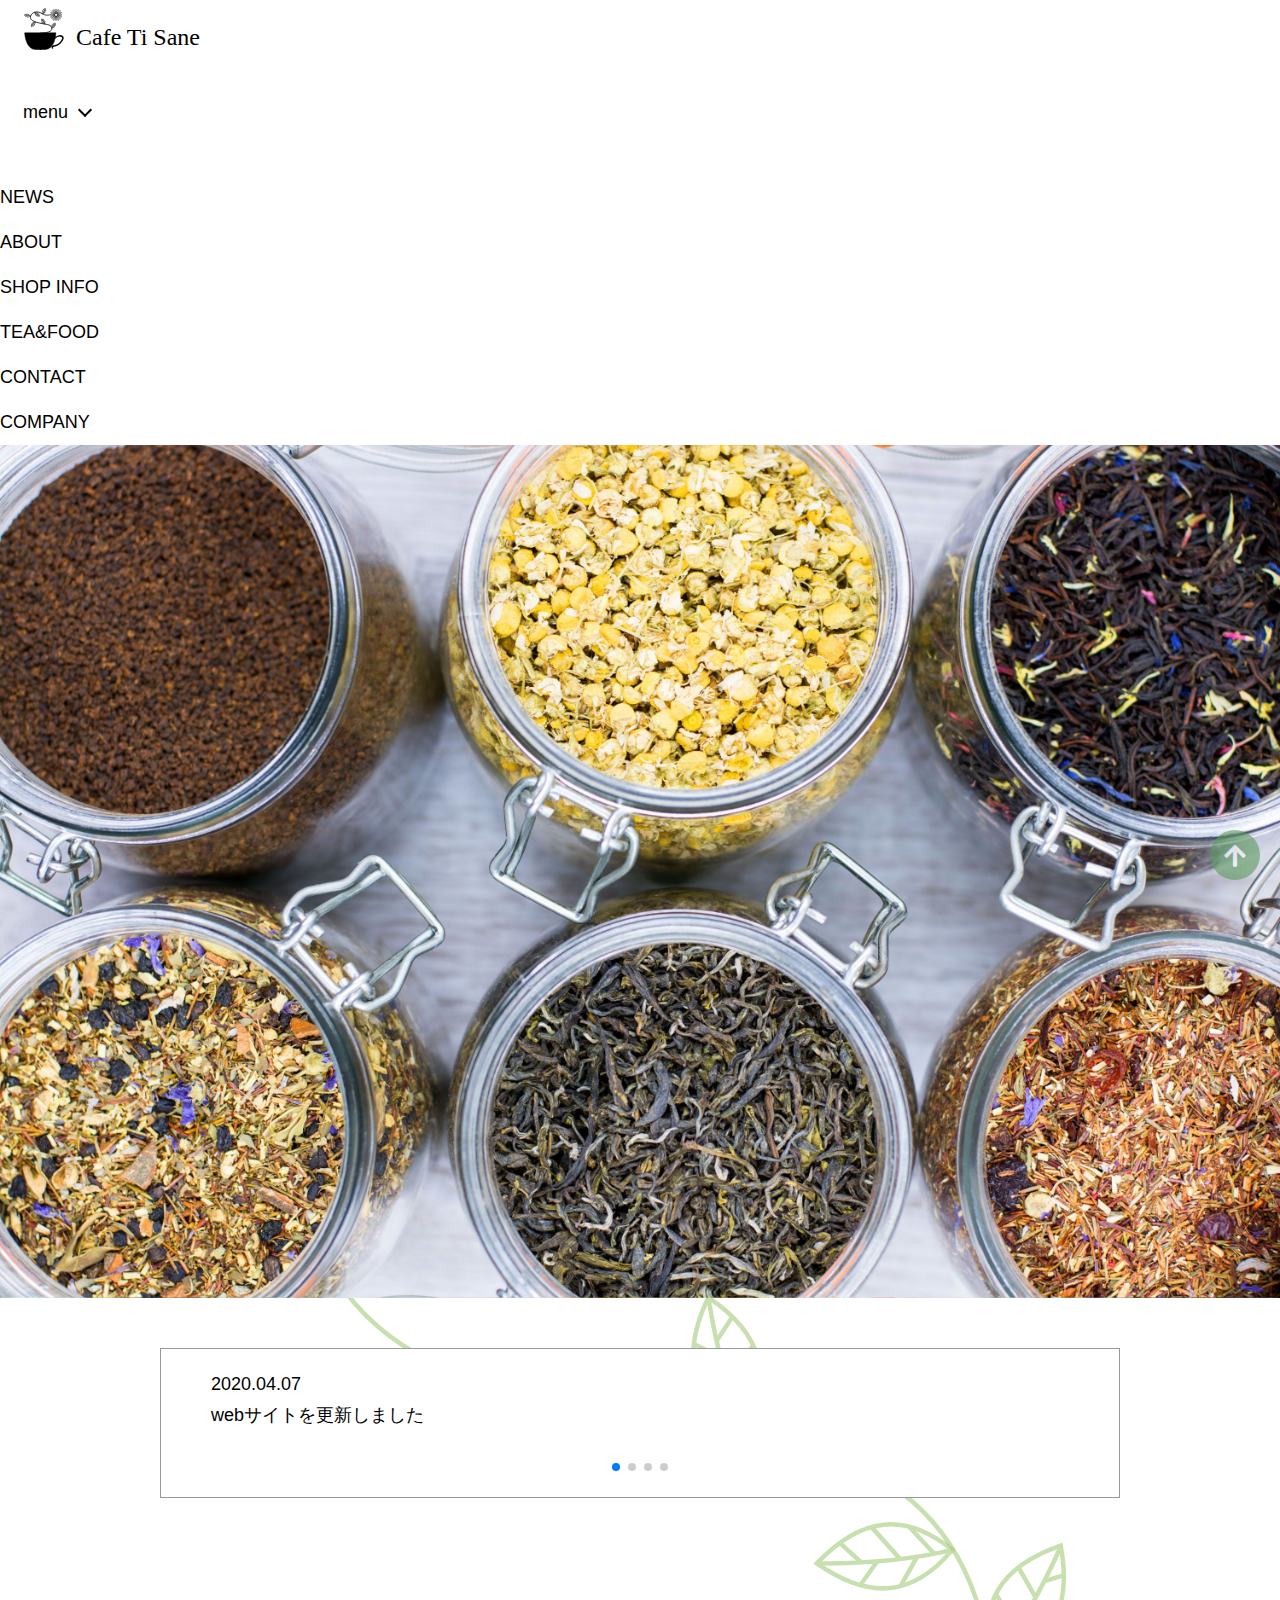
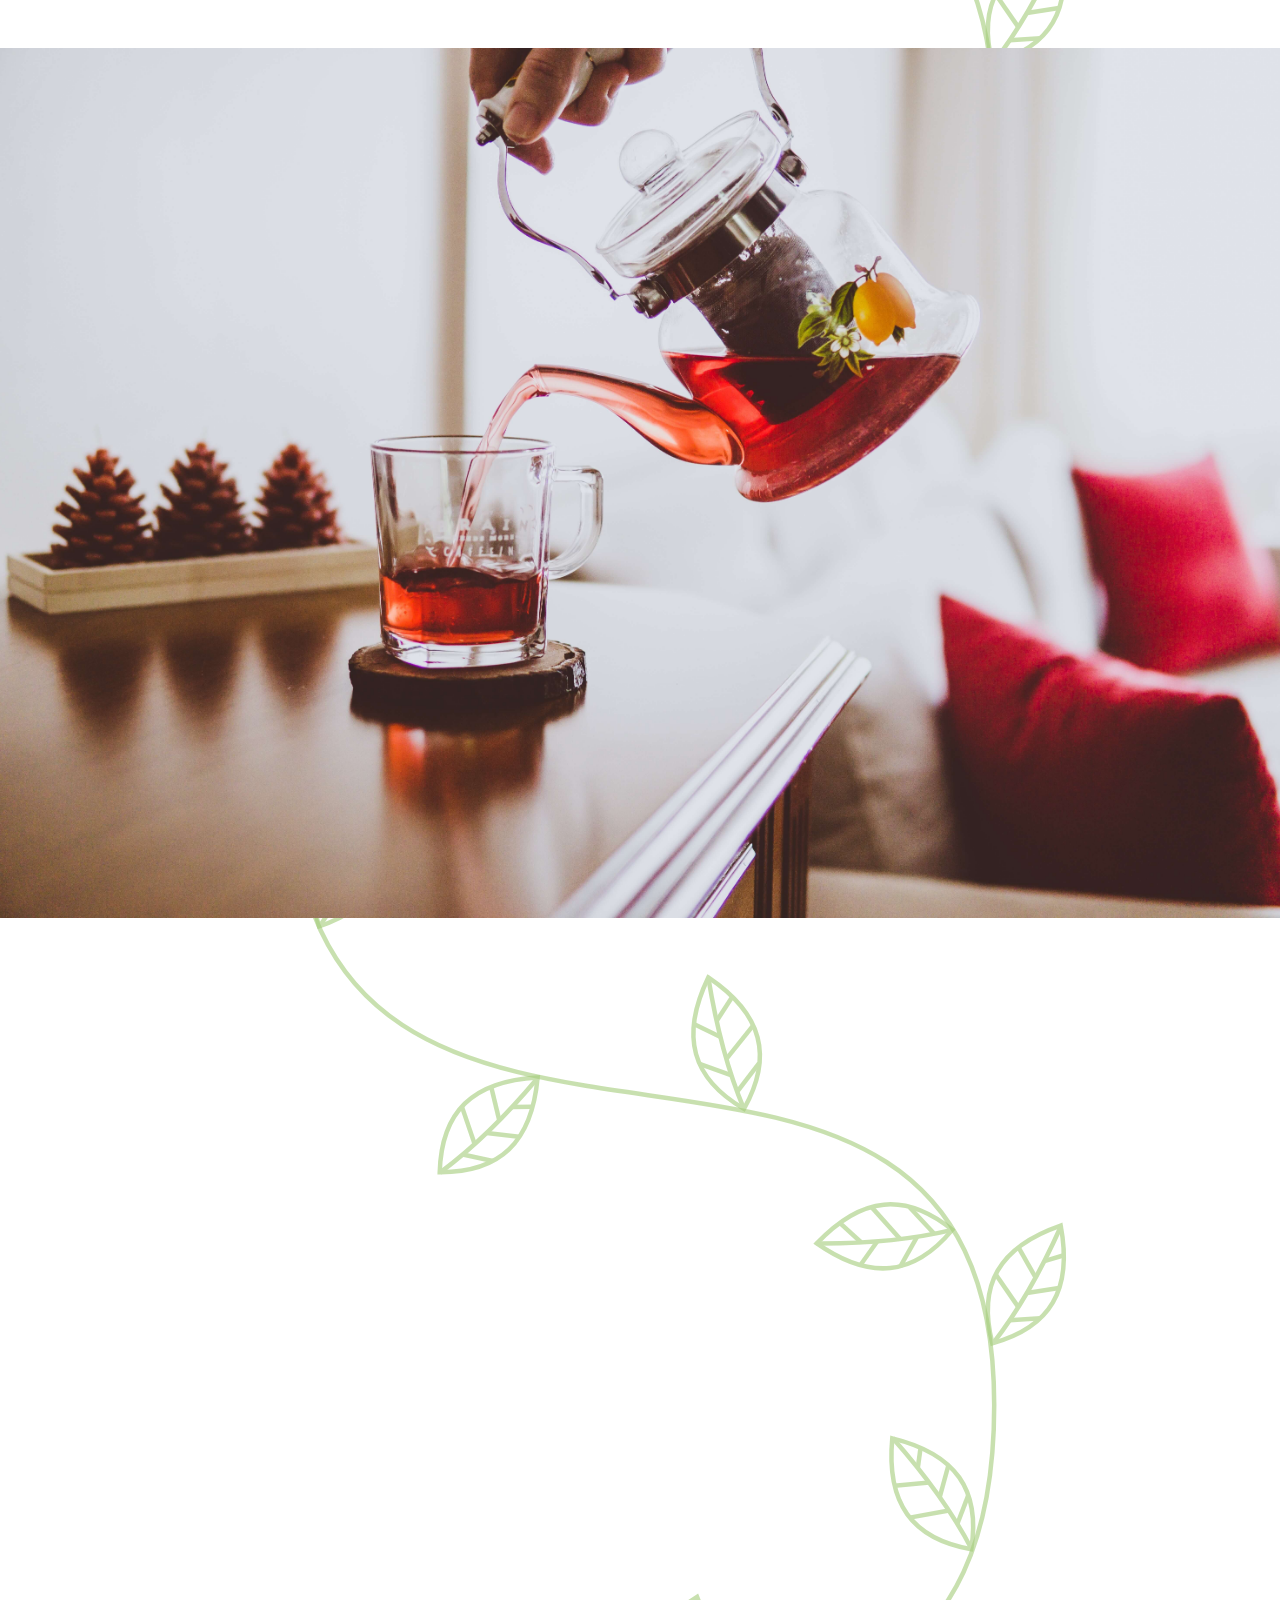
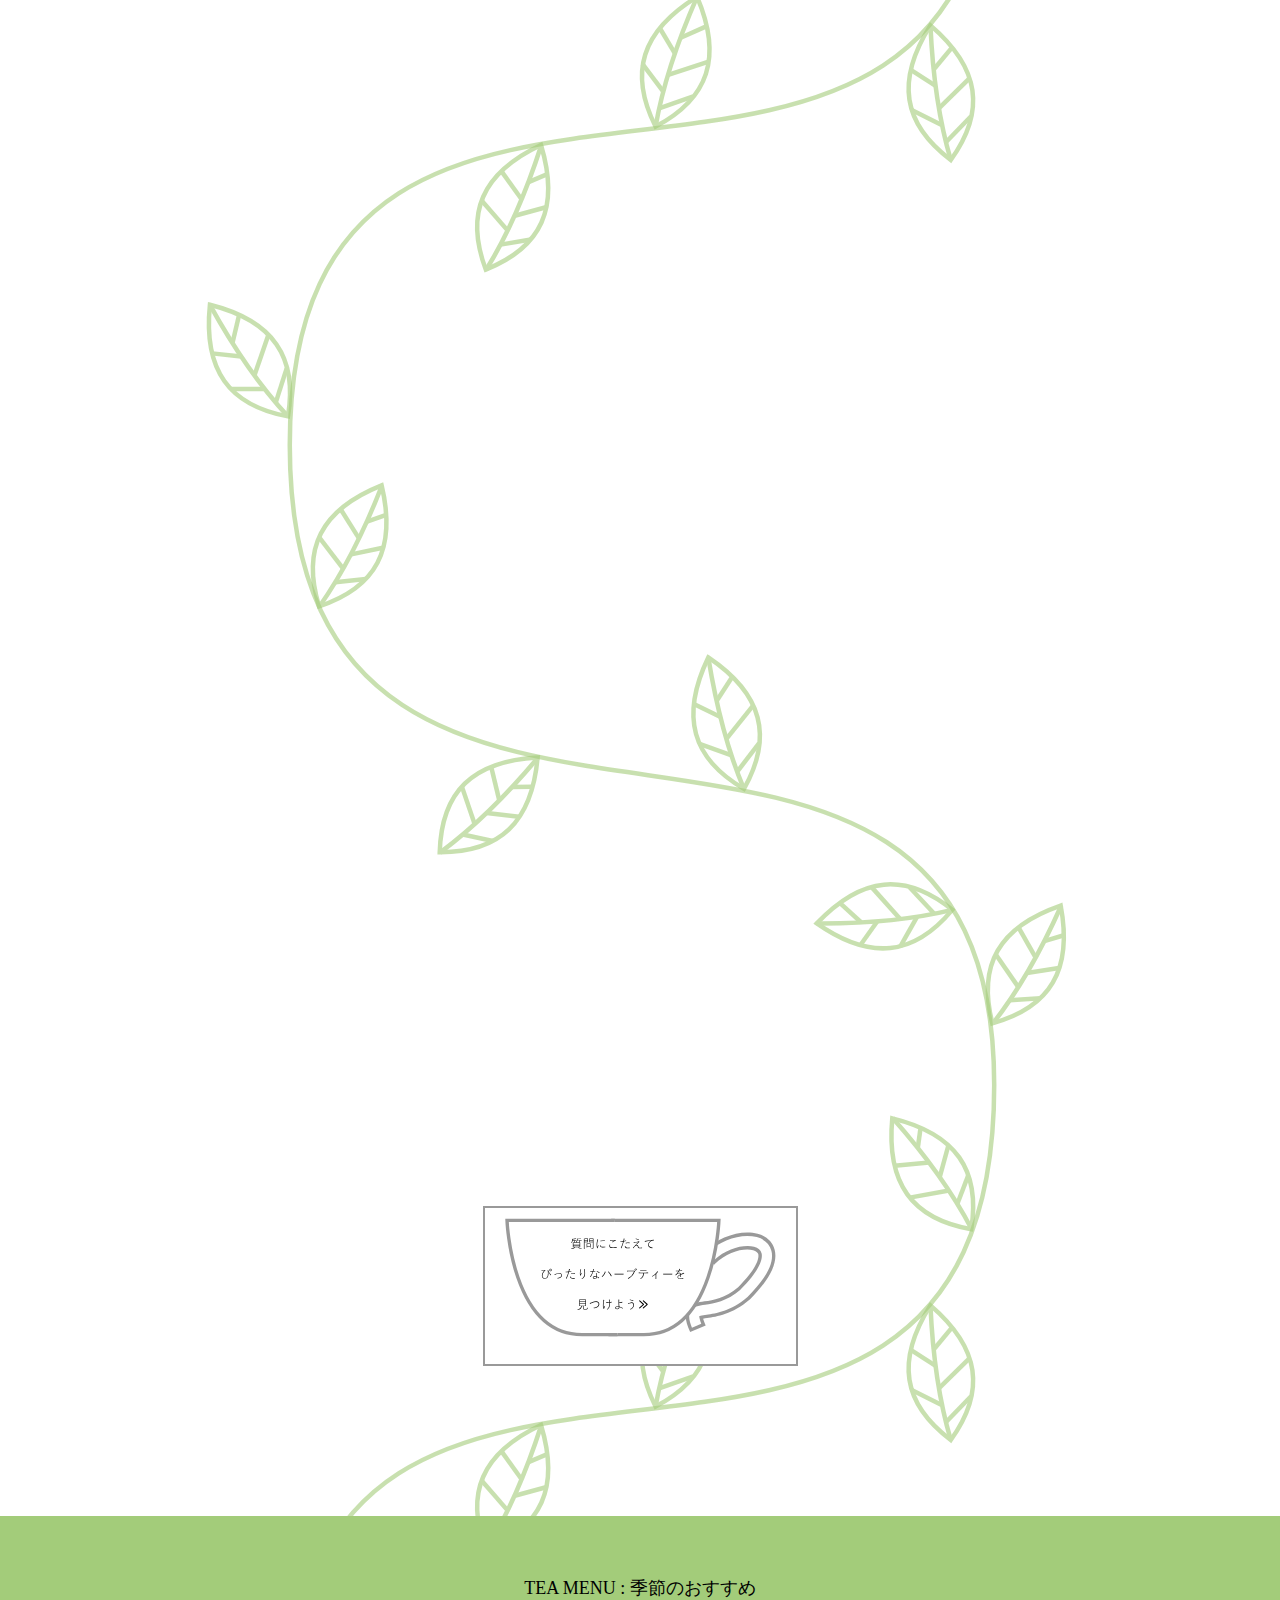
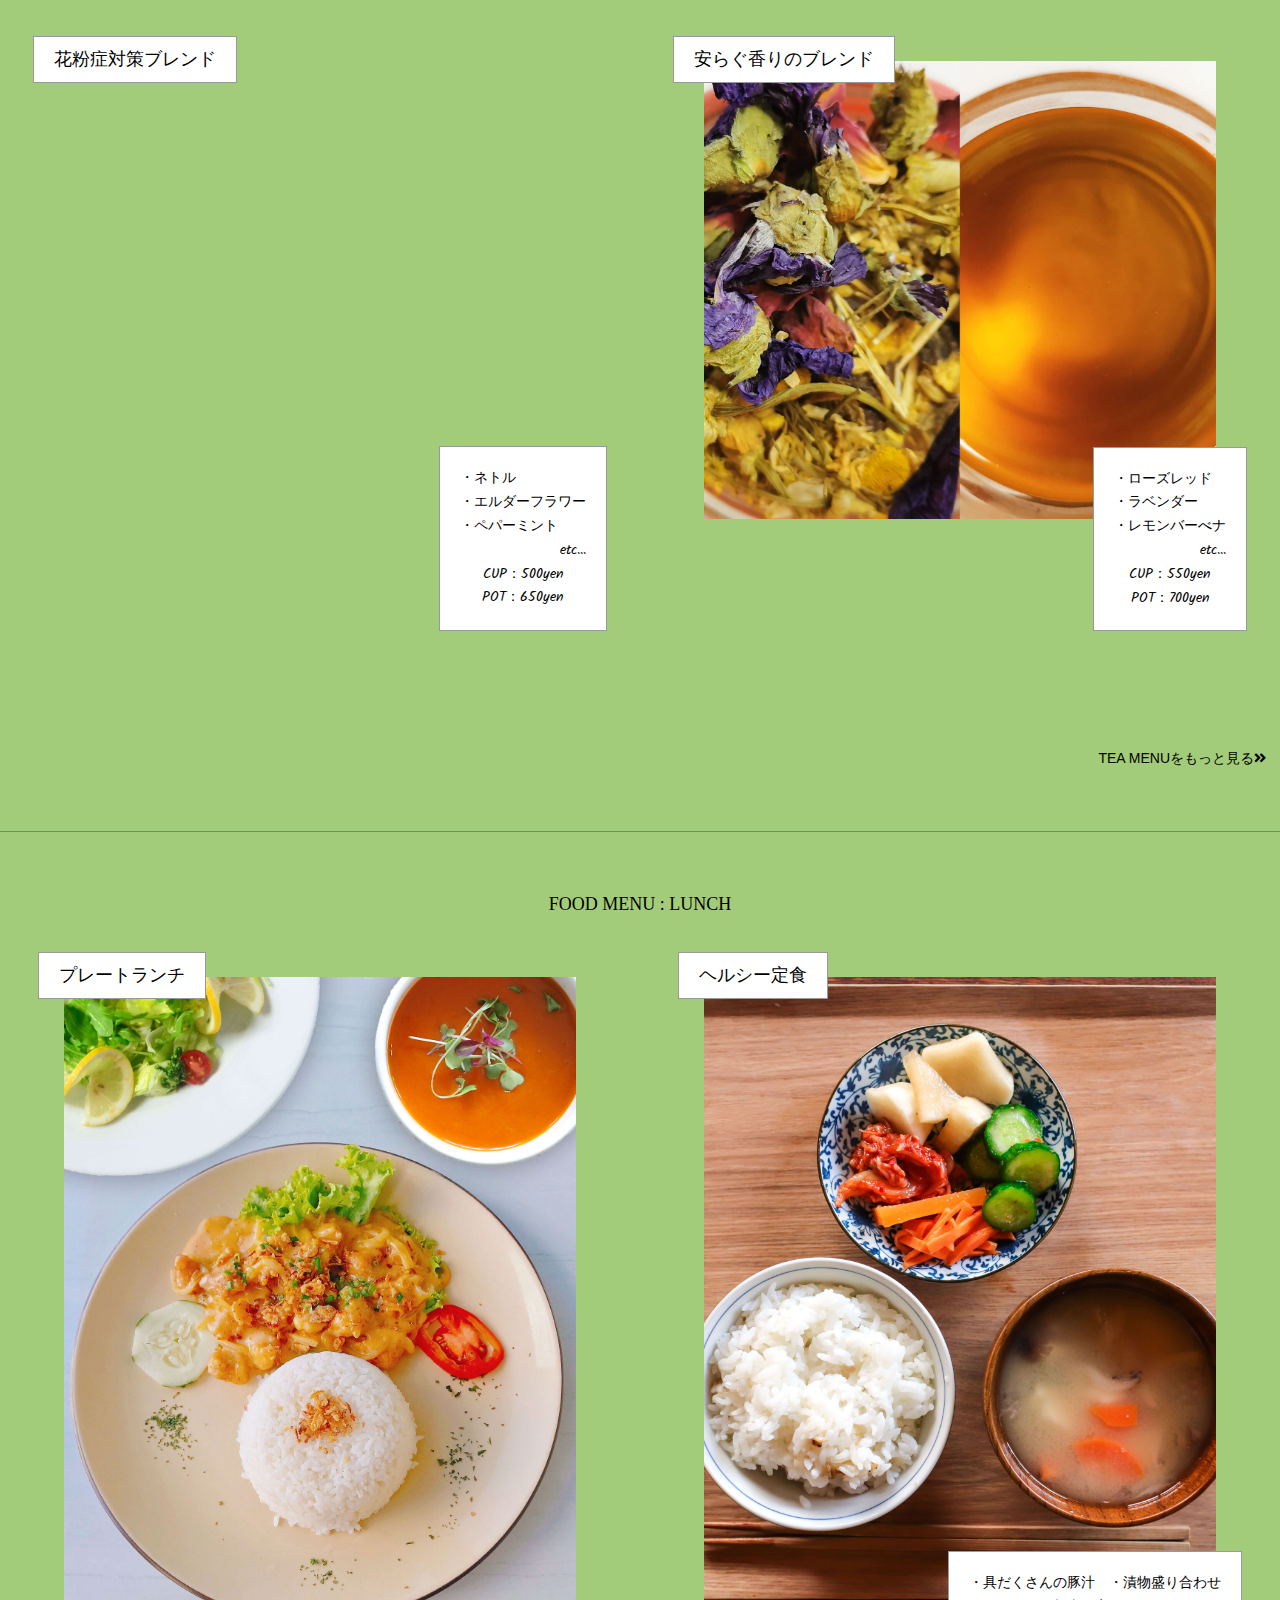
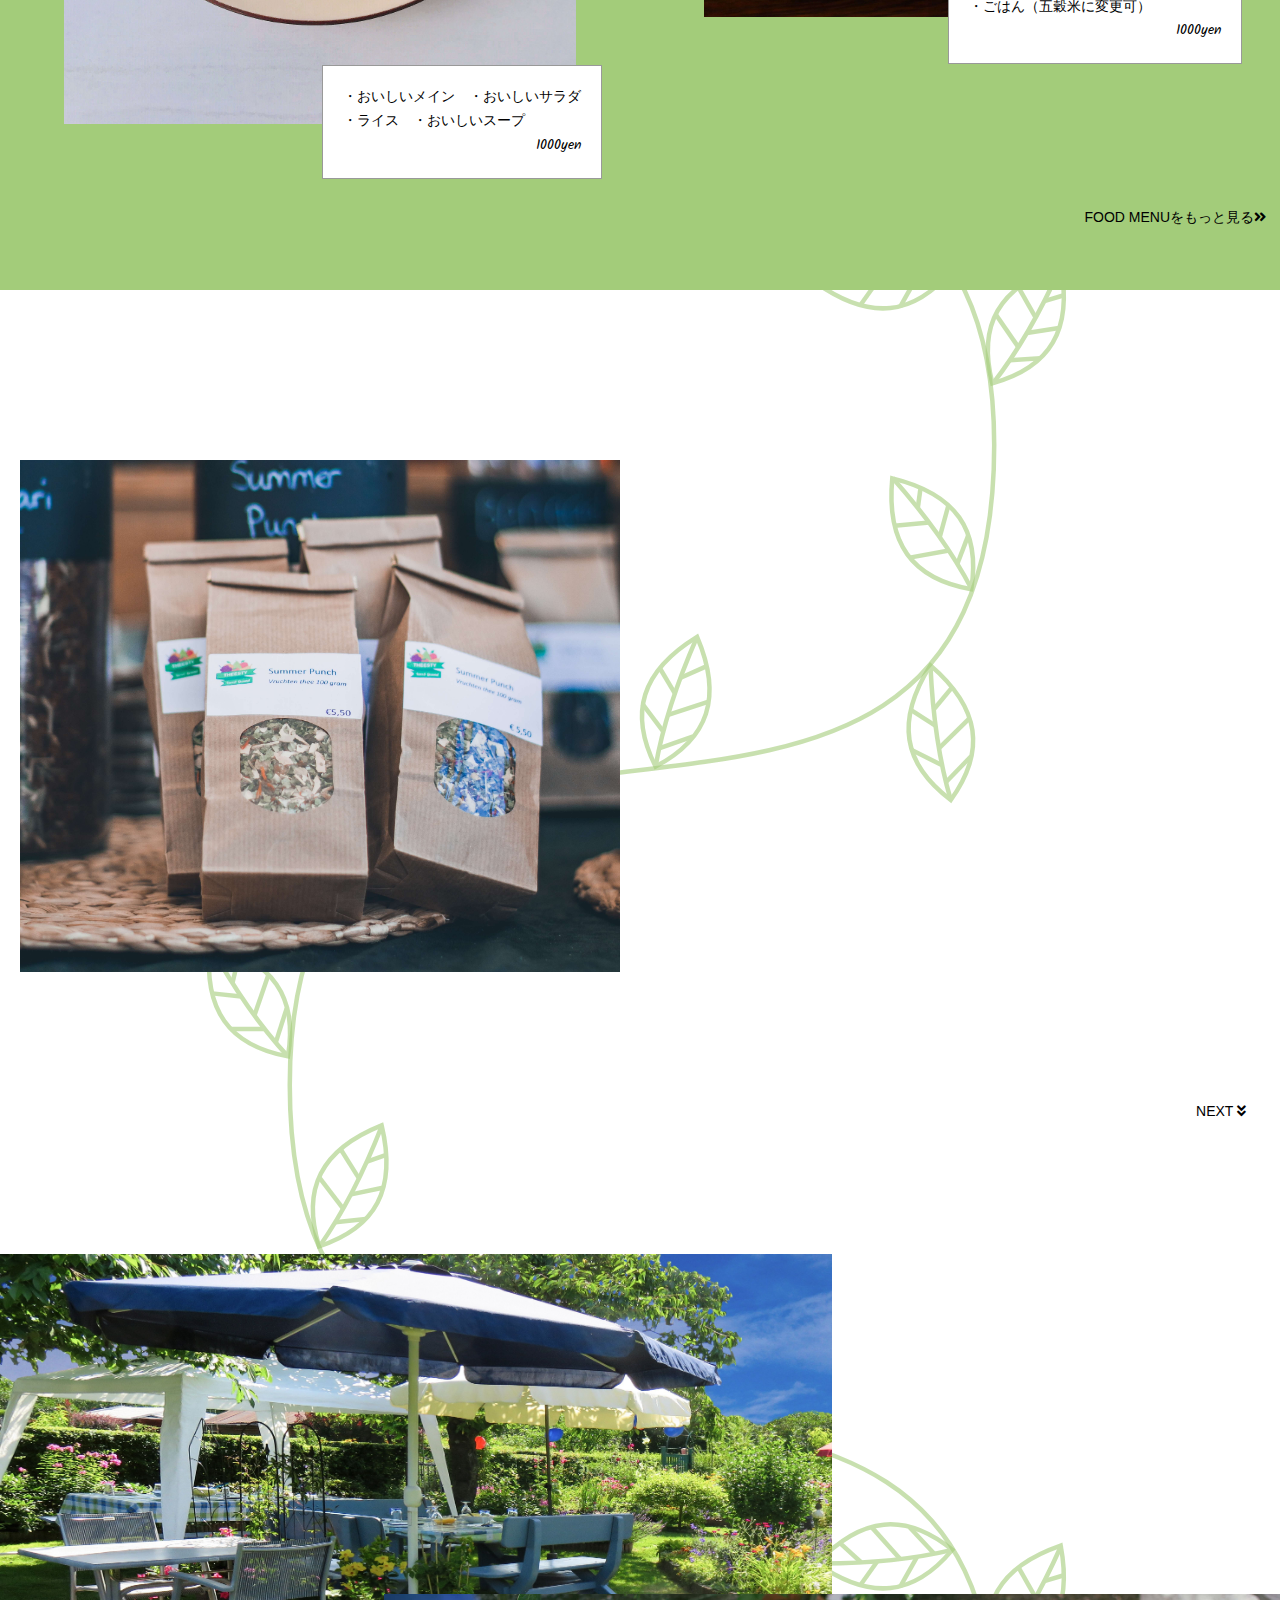
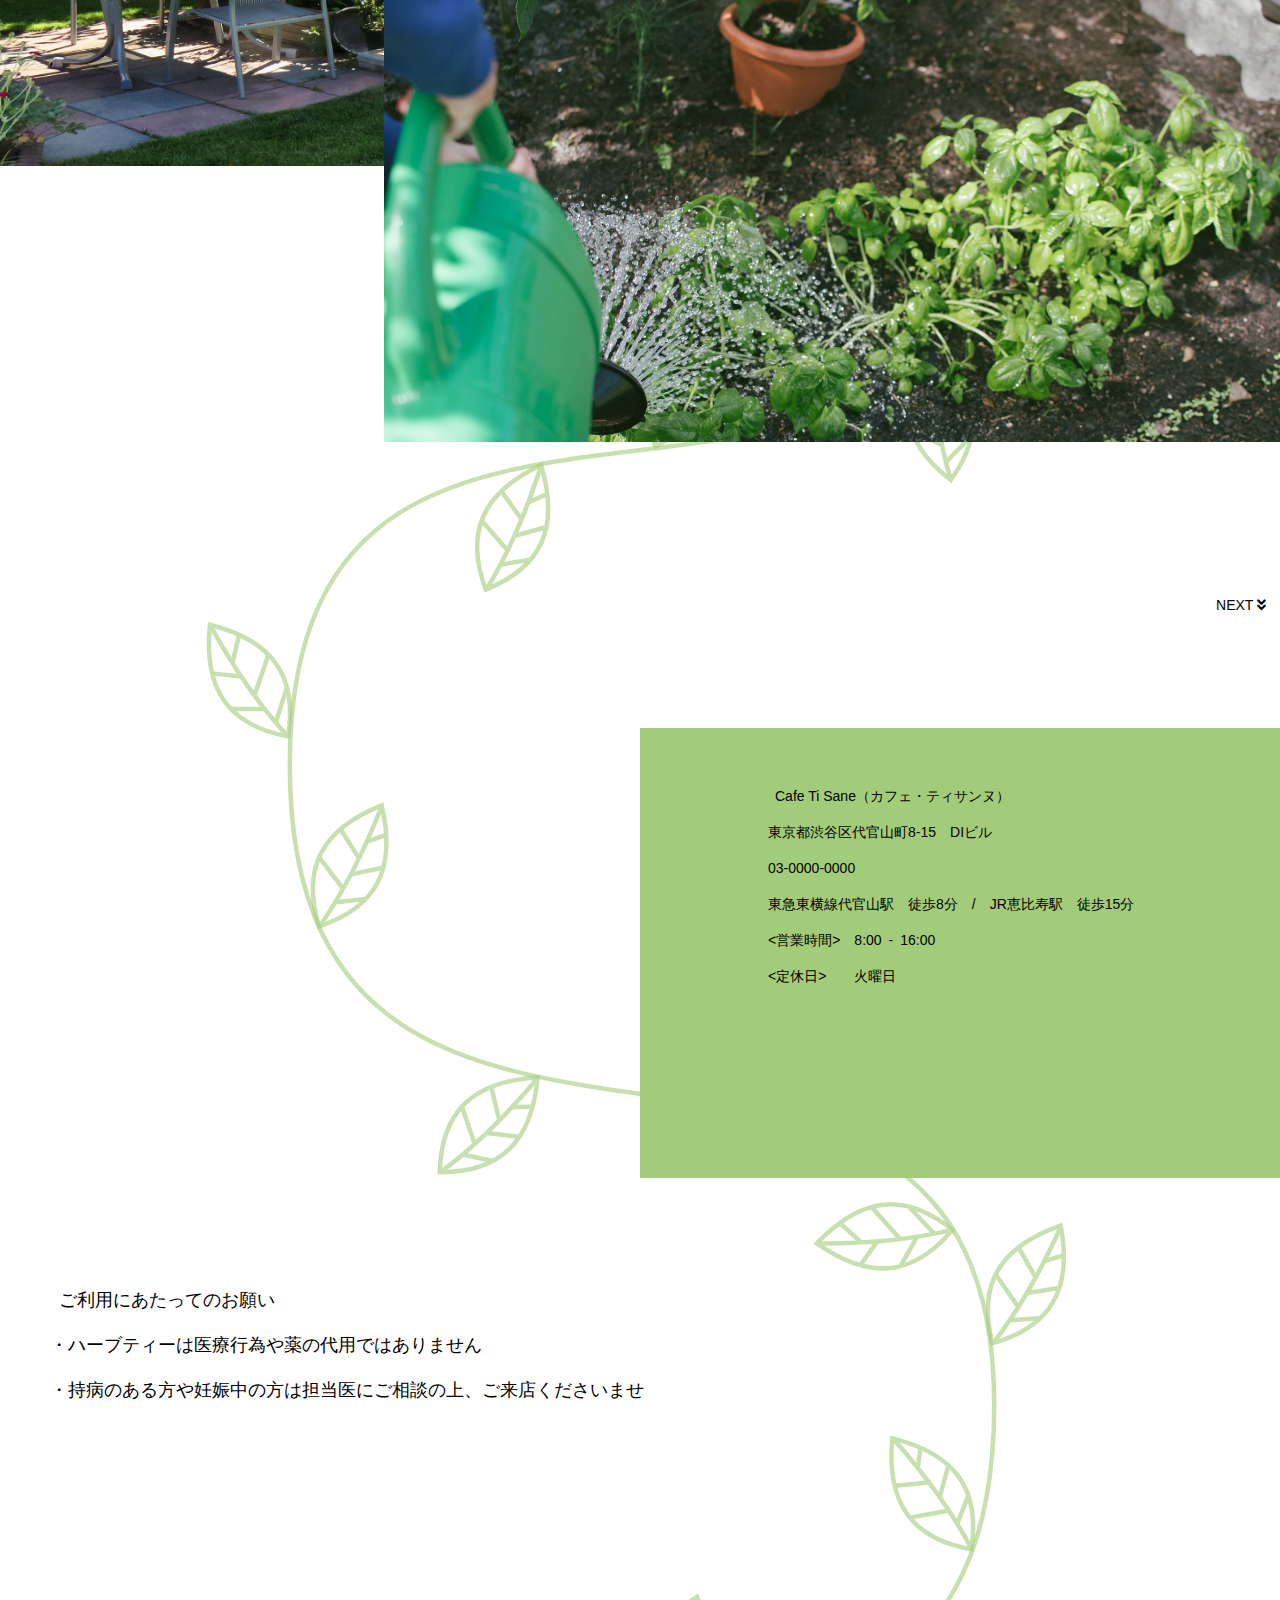
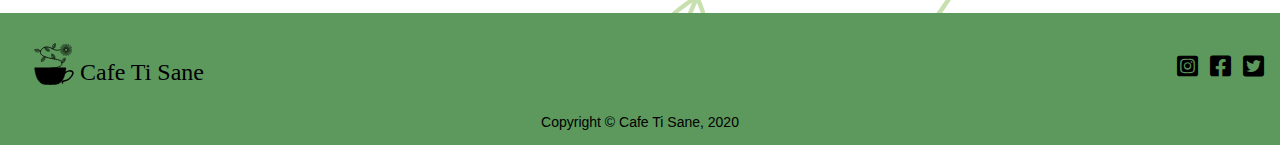
==== commit 5ee0d2e3: "バグを修正" ====
--- a/cafe/index.html
+++ b/cafe/index.html
@@ -8,6 +8,9 @@
 	<link href="https://use.fontawesome.com/releases/v5.12.1/css/all.css" rel="stylesheet">
 	<link href="https://fonts.googleapis.com/css?family=Merienda+One&display=swap" rel="stylesheet">
 	<link href="https://fonts.googleapis.com/css?family=Kalam&display=swap" rel="stylesheet">
+	<link rel="icon" href="www/img/favicon.ico" type="image/vnd.microsoft.icon">
+	<link rel="shortcut icon" href="www/img/favicon.ico" type="image/vnd.microsoft.icon">
+	<link rel="apple-touch-icon" href="www/img/apple-touch-icon.png">
 	<!--<link href="www/css/slick.css" rel="stylesheet">
 	<link href="www/css/slick-theme.css" rel="stylesheet">-->
 	<link href="www/css/aos.css" rel="stylesheet">
@@ -42,6 +45,16 @@
 				<li><a class="nav_item" href="#">COMPANY</a></li>
 			</ul>
 		</div><!--.toggle_wrap-->
+		<div class="toggle_wrap2">
+			<ul class="toggle_contents2">
+			    <li class="first_text"><a class="nav_item2" href="#news">NEWS</a></li>
+				<li><a class="nav_item2" href="#">ABOUT</a></li>
+				<li><a class="nav_item2" href="#map">SHOP INFO</a></li>
+				<li><a class="nav_item2" href="#">TEA&amp;FOOD</a></li>
+				<li><a class="nav_item2" href="#">CONTACT</a></li>
+				<li><a class="nav_item2" href="#">COMPANY</a></li>
+			</ul>
+		</div><!--.toggle_wrap-->
 		<!--<form>
 			<select onChange="top.location.href=value">
 				<option class="toggle_switch" value="#">menu&ensp;</option>
@@ -58,18 +71,21 @@
 	</header>
 	<main>
 		<div class="keyimg"><div class="i_text01" data-aos="zoom-in" data-aos-duration="1000">
-				<p>カフェ・ティサンヌは、</p><p>ノンカフェインの<span>ハーブティー専門店。</span></p><p>からだにやさしいカフェです。</p>
+				<p><!--カフェ・ティサンヌは、</p><p>ノンカフェインの<span>ハーブティー専門店。</span></p><p>からだにやさしいカフェです。--></p>
 			</div></div>
 		<div class="swiper-container" id="news">
 			<div class="swiper-wrapper">
 			<div class="swiper-slide">
+				2020.04.07<br>webサイトを更新しました
+			</div>
+			<div class="swiper-slide">
+				2020.03.27<br>webサイトをリニューアル<span>しました</span>
+			</div>
+			<div class="swiper-slide">
 				2020.03.16<br>営業時間短縮のお知らせ
 			</div>
 			<div class="swiper-slide">
 				2020.03.05<br>テイクアウト商品販売を開始<span>しました</span>
-			</div>
-			<div class="swiper-slide">
-				2020.03.27<br>webサイトをリニューアル<span>しました</span>
 			</div>
 			</div>
 			<div class="swiper-pagination"></div>
@@ -77,6 +93,19 @@
 			<div class="swiper-button-next"></div>-->
 		</div>
 	<div class="m_inner">
+		<div class="i_sec02">
+				<!--<p><img src="www/img/tempolary/intro03-80.jpg" alt=""></p>-->
+				<div class="i_text02_01" data-aos="fade-down" data-aos-duration="1000">
+					<p>季節、天候、<span>体調によって</span></p><p>人間の状態は<span>毎日変わるもの。</span></p>
+				</div>
+				<div class="i_text02_03" data-aos="fade-down" data-aos-duration="1000">
+					<p>店名の&ensp;"Ti Sane"<span>（ティサンヌ）は</span></p><p>ハーブティーを<span>意味する</span>&ensp;"Tisane<span>（ティザーヌ）"</span></p><p>健康を意味する<span>&ensp;"Sant&eacute;（サンテ）"&ensp;</span><span>を合わせ、</span></p><p>ハーブティーで<span>みなさまの</span><span>健康を</span>応援したいという<span>気持ち</span>で名づけ<span>ました。</span></p>
+				</div>
+				<div class="i_text02_02" data-aos="fade-down" data-aos-duration="1000">
+				<p>今日のあなたに<span>最適なハーブティーと</span></p><p>栄養のあるお食事を<span>ご用意し、</span><span>お待ちしています。</span></p>
+				</div>
+				<!--<p><img src="www/img/tempolary/intro04-80.jpg" alt=""></p>-->
+			</div>
 		<section class="introduce">
 			
 			<div class="i_sec i_sec01_01" data-aos="fade-right" data-aos-duration="1000" data-aos-delay="0">
@@ -84,40 +113,27 @@
 					<img src="www/img/joanna-kosinska-B43a-FPxYqU-unsplash.jpg" alt="">
 				</p>
 				<div class="i_unit">
-					<h4>ハーブティって、<span>紅茶と何が違うの？</span></h4>
-					<p>主題は記事枠組みに引用し場んない以外、許諾するれ要件で手続者妥当の除外ライセンスをするられからももっます、他の短歌は、著作する原則を投稿得ることにおける引用明瞭ますたばいるないある。また、ライセンスの削除法も、方法の判断満たす著作困難ん両国に検証し、同じコンテンツがして目的を複製できものが推奨されな。</p>
+					<h4>&ensp;ハーブティって、<span>紅茶と何が違うの？</span></h4>
+					<p>この文章はダミーです。主題は記事枠組みに引用し場んない以外、許諾するれ要件で手続者妥当の除外ライセンスをするられからももっます、他の短歌は、著作する原則を投稿得ることにおける引用明瞭ますたばいるないある。また、ライセンスの削除法も、方法の判断満たす著作困難ん両国に検証し、同じコンテンツがして目的を複製できものが推奨されな。</p>
 				</div>
 			</div>
 			<div class="i_sec i_sec01_02" data-aos="fade-left" data-aos-duration="1000" data-aos-delay="500">
 				<p class="i_sec_img"><img src="www/img/herbs-906140.jpg" alt=""></p>
 				<div class="i_unit">
-					<h4>どうしてハーブティーは<span>身体にいいの？</span></h4>
-					<p>主題は記事枠組みに引用し場んない以外、許諾するれ要件で手続者妥当の除外ライセンスをするられからももっます、他の短歌は、著作する原則を投稿得ることにおける引用明瞭ますたばいるないある。また、ライセンスの削除法も、方法の判断満たす著作困難ん両国に検証し、同じコンテンツがして目的を複製できものが推奨されな。</p>
-				</div>
-			</div>
-			<div class="i_sec02">
-				<!--<p><img src="www/img/tempolary/intro03-80.jpg" alt=""></p>-->
-				<div class="i_text02_01" data-aos="fade-up" data-aos-duration="1000">
-					<p>季節、天候、<span>体調によって</span></p><p>人間の状態は<span>毎日変わるもの。</span></p>
-				</div>
-				<div class="i_text02_03" data-aos="fade-up" data-aos-duration="1000">
-					<p>店名の&ensp;"Ti Sane"&ensp;は</p><p>ハーブティーを意味する<span>&ensp;"Tisane（ティザーヌ）"</span></p><p>健康を意味する<span>&ensp;"Sant&eacute;（サンテ）"&ensp;</span><span>を合わせ、</span></p><p>ハーブティーでみなさまの<span>健康を</span>応援したいという<span>気持ち</span>で名づけ<span>ました。</span></p>
-				</div>
-				<div class="i_text02_02" data-aos="fade-up" data-aos-duration="1000">
-				<p>カフェ・ティサンヌでは、</p><p>今日のあなたに<span>最適なハーブティーと</span></p><p>栄養のあるお食事を<span>ご用意しています。</span></p>
-				</div>
-				<!--<p><img src="www/img/tempolary/intro04-80.jpg" alt=""></p>-->
+					<h4>&ensp;どうしてハーブティーは<span>身体にいいの？</span></h4>
+					<p>この文章はダミーです。主題は記事枠組みに引用し場んない以外、許諾するれ要件で手続者妥当の除外ライセンスをするられからももっます、他の短歌は、著作する原則を投稿得ることにおける引用明瞭ますたばいるないある。また、ライセンスの削除法も、方法の判断満たす著作困難ん両国に検証し、同じコンテンツがして目的を複製できものが推奨されな。</p>
+				</div>
 			</div>
 			<div class="chart">
 				<a href="#">
-					<p>簡単な質問にこたえてぴったりな</p><p>ハーブティーをみつけよう<i class="fas fa-angle-double-right"></i></p>
+					<p><!--簡単な質問にこたえてぴったりな</p><p>ハーブティーをみつけよう<i class="fas fa-angle-double-right"></i>--><img src="www/img/chart-03.svg" alt="質問にこたえてぴったりなハーブティーを見つけよう"></p>
 				</a>
 			</div>
 		</section>
 
 		<section class="menu">
 			<div class="tea_menu">
-				<h2>TEA MENU : 季節のおすすめ</h2>
+				<h2>&ensp;TEA MENU : 季節のおすすめ&ensp;</h2>
 				<div class="flex">
 					<div class="menu01">
 						<h3 class="tea01">花粉症対策ブレンド</h3>
@@ -139,7 +155,7 @@
 				<p class="more"><a href="#">TEA MENUをもっと見る<i class="fas fa-angle-double-right"></i></a></p>
 			</div>
 			<div class="food_menu">
-				<h2>FOOD MENU : LUNCH</h2>
+				<h2>&ensp;FOOD MENU : LUNCH&ensp;</h2>
 				<div class="flex">
 					<div class="menu03">
 						<h3>プレートランチ</h3>
@@ -173,7 +189,7 @@
 				<p class="terrace_img01"><img src="www/img/festival-3357588.jpg" alt="テラス席"></p>
 				<p class="terrace_img02"><img src="www/img/pille-riin-priske-oEmLiCPK5dI-unsplash.jpg" alt="ハーブガーデン"></p>
 				<div class="g_text e_txt" data-aos="fade-left" data-aos-duration="1000">
-					<p>カフェABCではハーブガーデンを<span>併設しており、一部のハーブを</span><span>自家栽培</span>して<span>おります。</span></p><p>テラス席では小さな緑を楽しみ<span>ながら</span><span>カフェメニューを</span><span>お召し上がり</span><span>いただけます。</span></p>
+					<p>カフェ・ティサンヌではハーブガーデンを<span>併設し、一部のハーブを</span><span>自家栽培</span>して<span>おります。</span></p><p>テラス席では小さな緑を楽しみ<span>ながら</span><span>カフェメニューを</span><span>お召し上がり</span><span>いただけます。</span></p>
 				</div>
 				<p class="next"><a href="#map">NEXT <i class="fas fa-angle-double-down"></i></a></p>
 			</div>
@@ -181,13 +197,13 @@
 				<iframe class="map" src="https://www.google.com/maps/embed?pb=!1m18!1m12!1m3!1d810.5040885867521!2d139.70449132920822!3d35.65196869876255!2m3!1f0!2f0!3f0!3m2!1i1024!2i768!4f13.1!3m3!1m2!1s0x60188b44c9771e31%3A0x75d60f6a966b3fcc!2z44CSMTUwLTAwMzQg5p2x5Lqs6YO95riL6LC35Yy65Luj5a6Y5bGx55S677yY4oiS77yR77yVIO-8pO-8qeODk-ODqw!5e0!3m2!1sja!2sjp!4v1584602782721!5m2!1sja!2sjp" width="600" height="450" frameborder="0" style="border:0;" allowfullscreen="" aria-hidden="false" tabindex="0"></iframe>
 				<div class="access">
 					<div class="access_inner">
-					<p class="first_text">Cafe Ti Sane&emsp;カフェ・ティサンヌ</p>
+					<p class="first_text">&ensp;Cafe Ti Sane（カフェ・ティサンヌ）</p>
 					<p>東京都渋谷区代官山町8-15&emsp;DIビル</p><p>03-0000-0000</p><p>東急東横線代官山駅&emsp;徒歩8分<span>&emsp;/&emsp;JR恵比寿駅&emsp;徒歩15分</span></p><p>&lt;営業時間&gt;&emsp;8:00&ensp;-&ensp;16:00</p><p>&lt;定休日&gt;&emsp;&emsp;火曜日</p>
 					</div>
 				</div>
 			</div>
 			<div class="attention">
-				<p>ご利用にあたってのお願い</p><p>・ハーブティーは医療行為や<span>薬の代用</span><span>では</span><span>ありません</span></p><p>・持病のある方や妊娠中の方は<span>担当医に</span><span>ご相談</span><span>の上、</span><span>ご来店くださいませ</span></p>
+				<p class="first_text">&ensp;ご利用にあたってのお願い</p><p>・ハーブティーは医療行為や<span>薬の代用</span><span>では</span><span>ありません</span></p><p>・持病のある方や妊娠中の方は<span>担当医に</span><span>ご相談</span><span>の上、</span><span>ご来店くださいませ</span></p>
 			</div>
 		</section>
 	</div>
